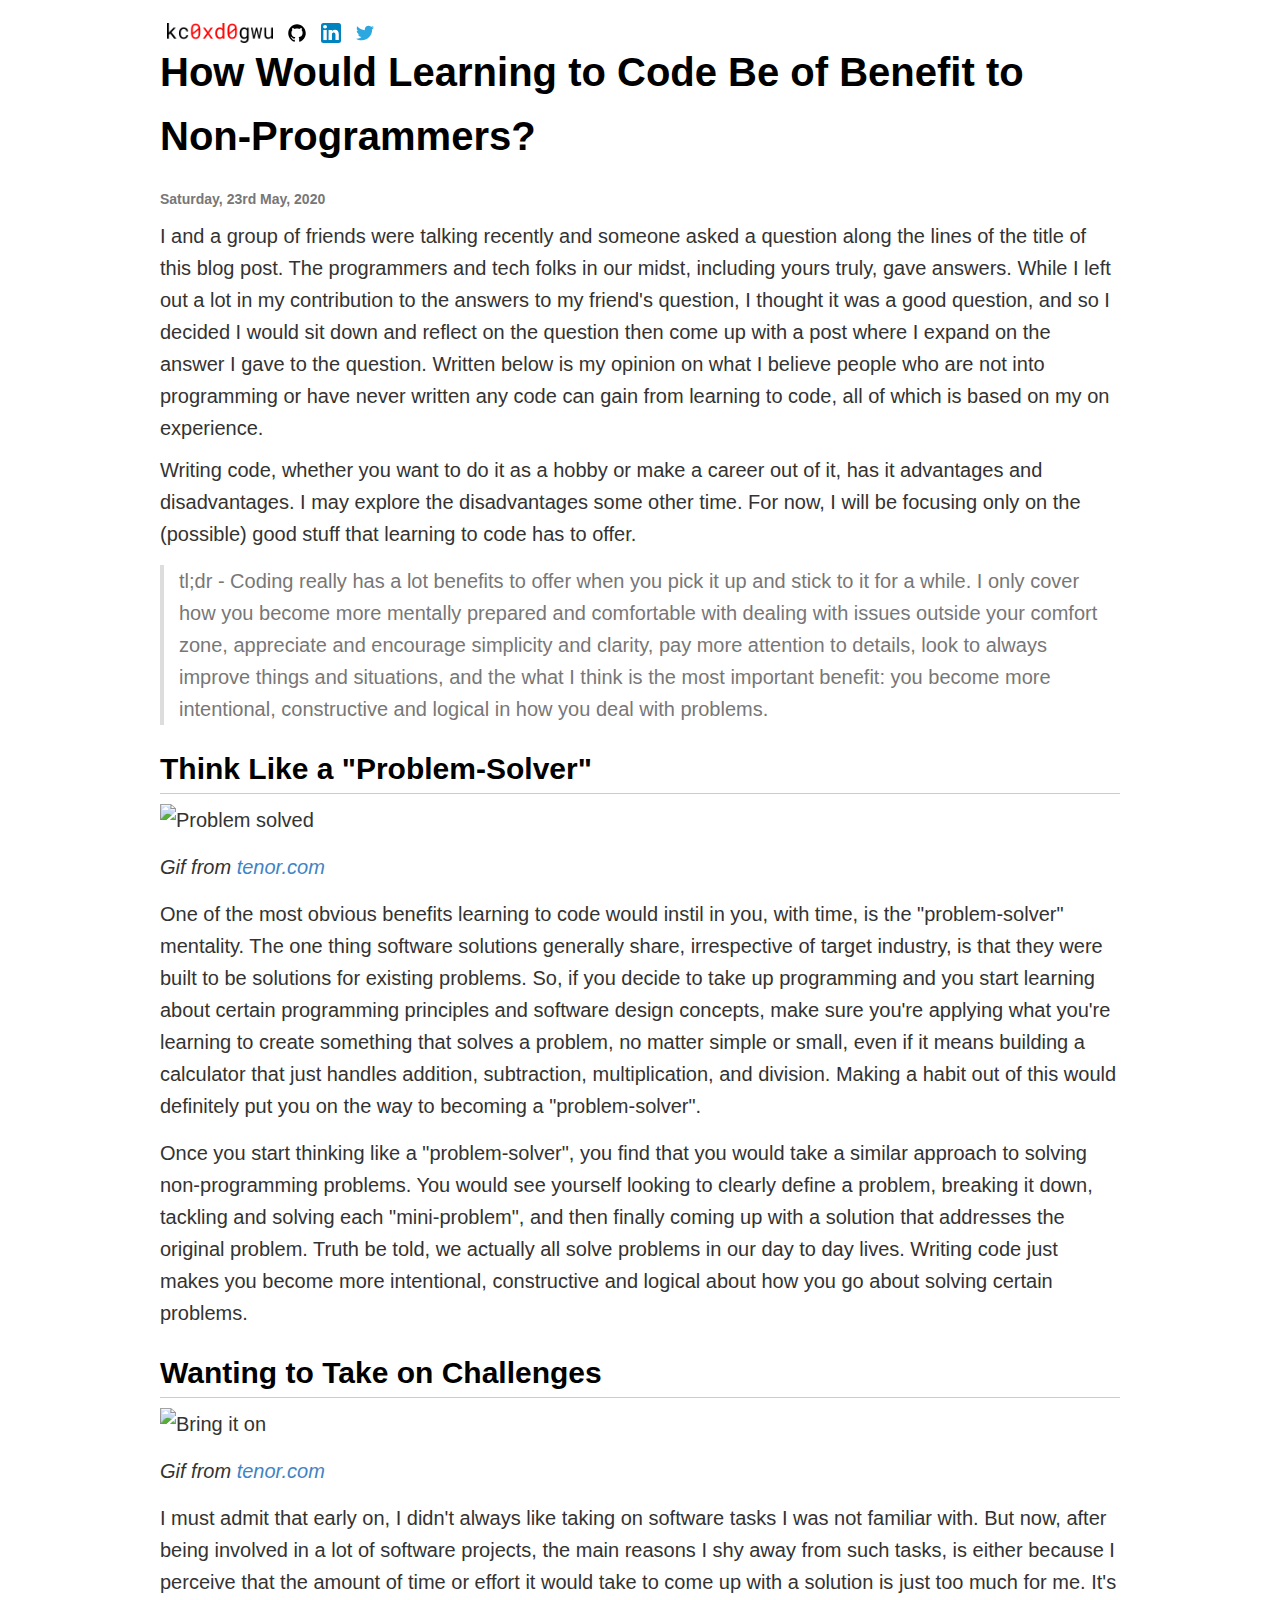
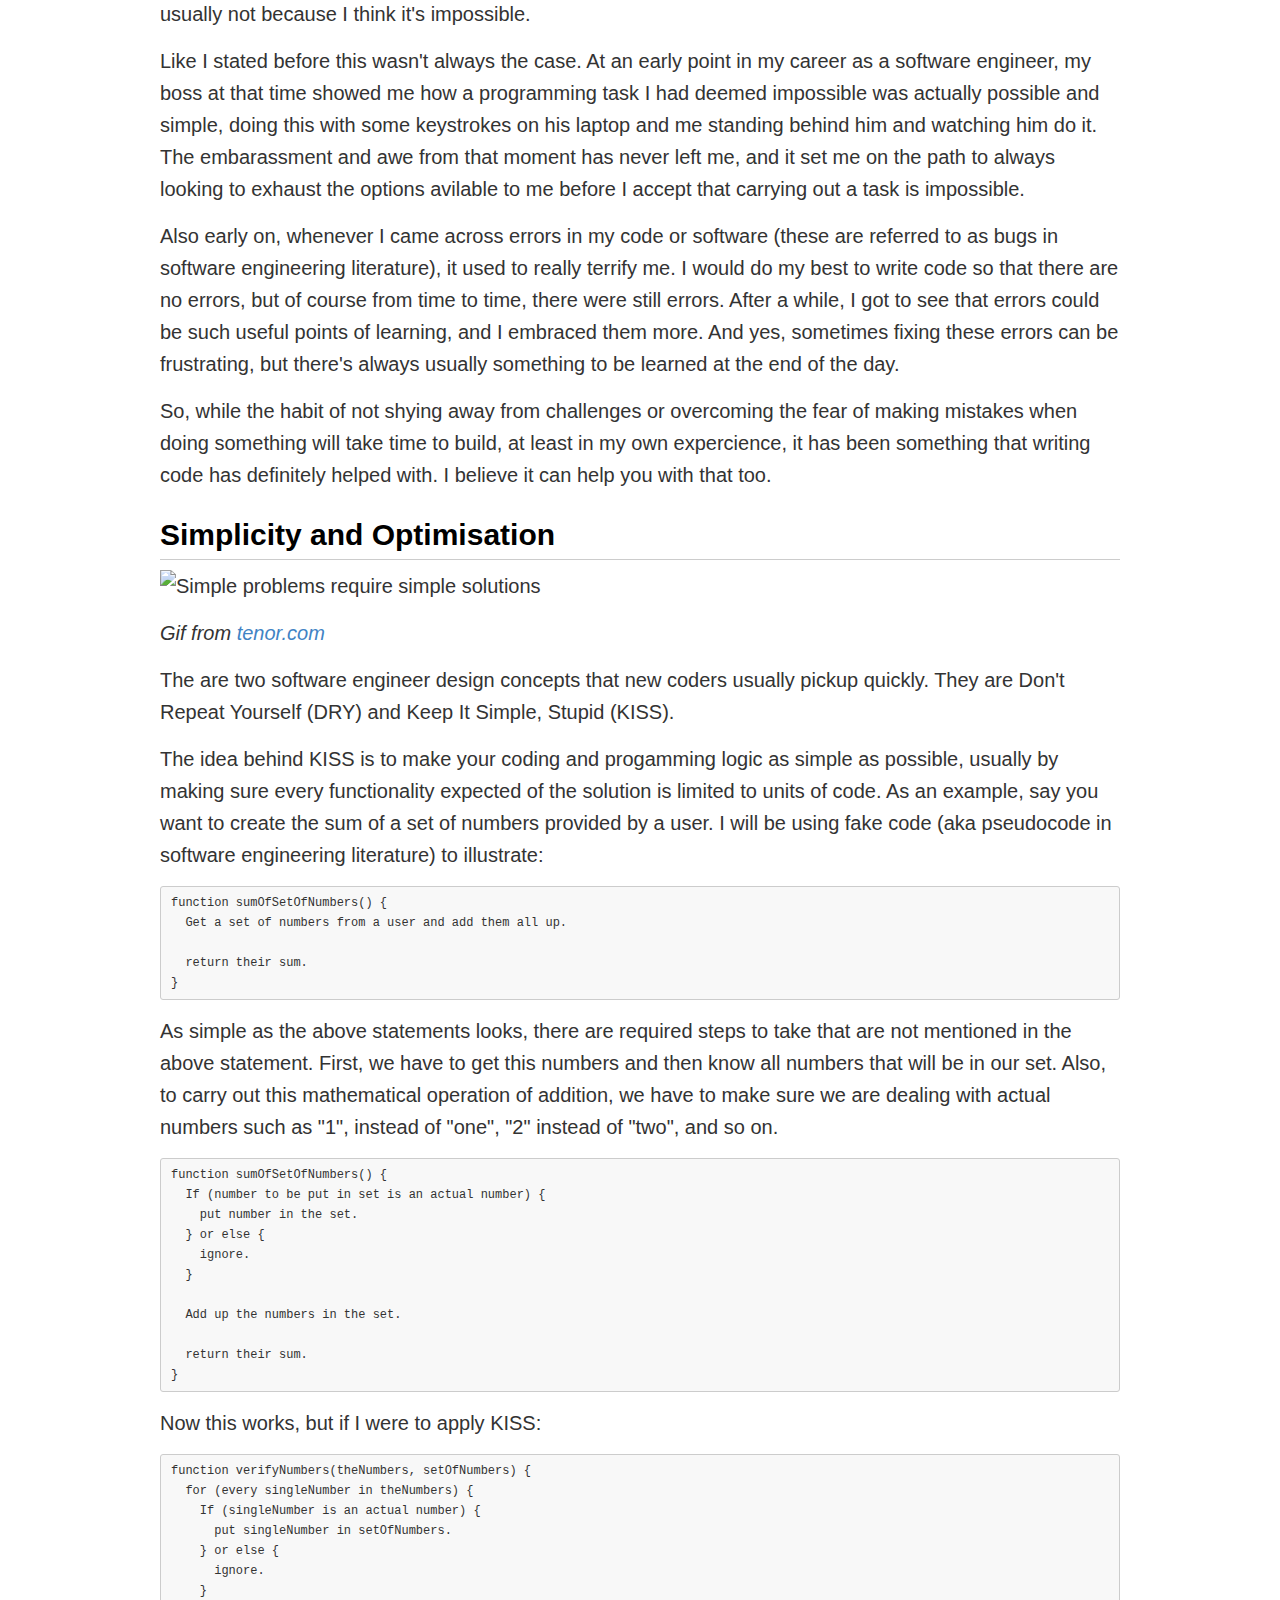
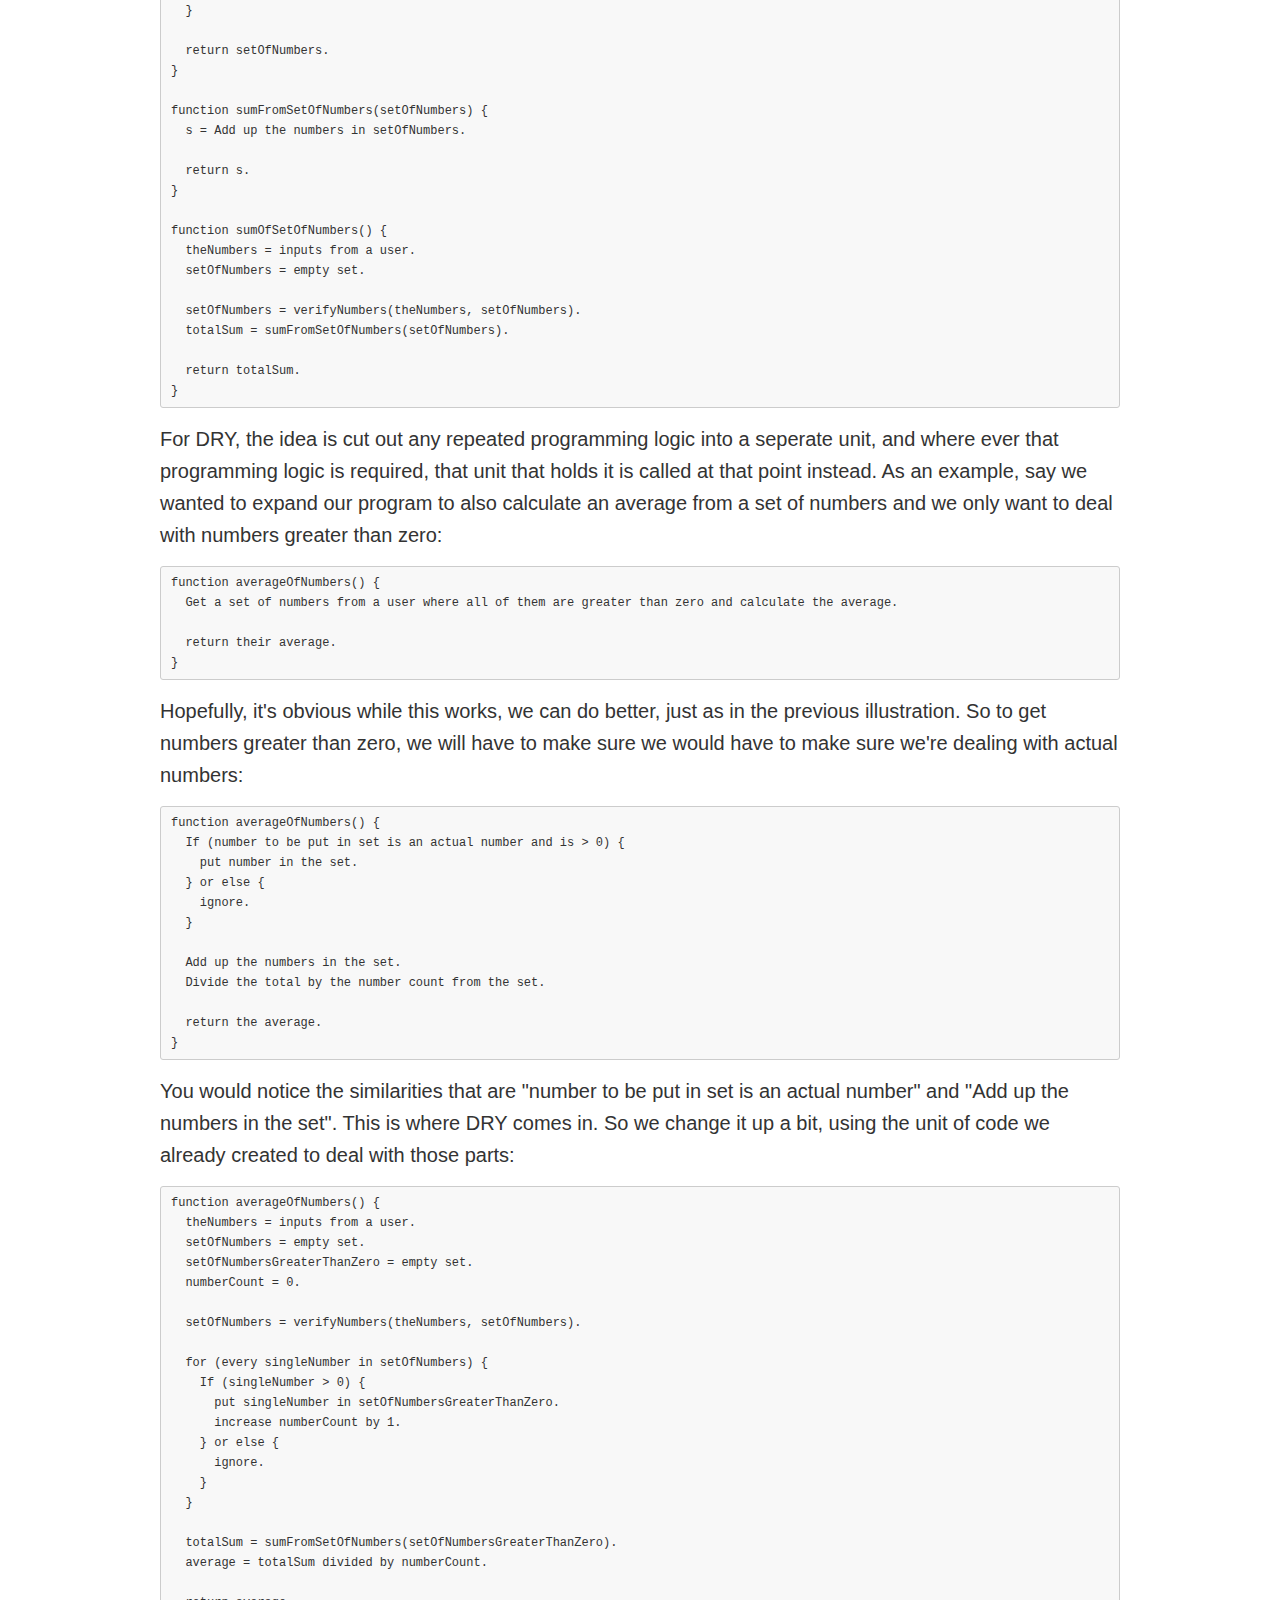
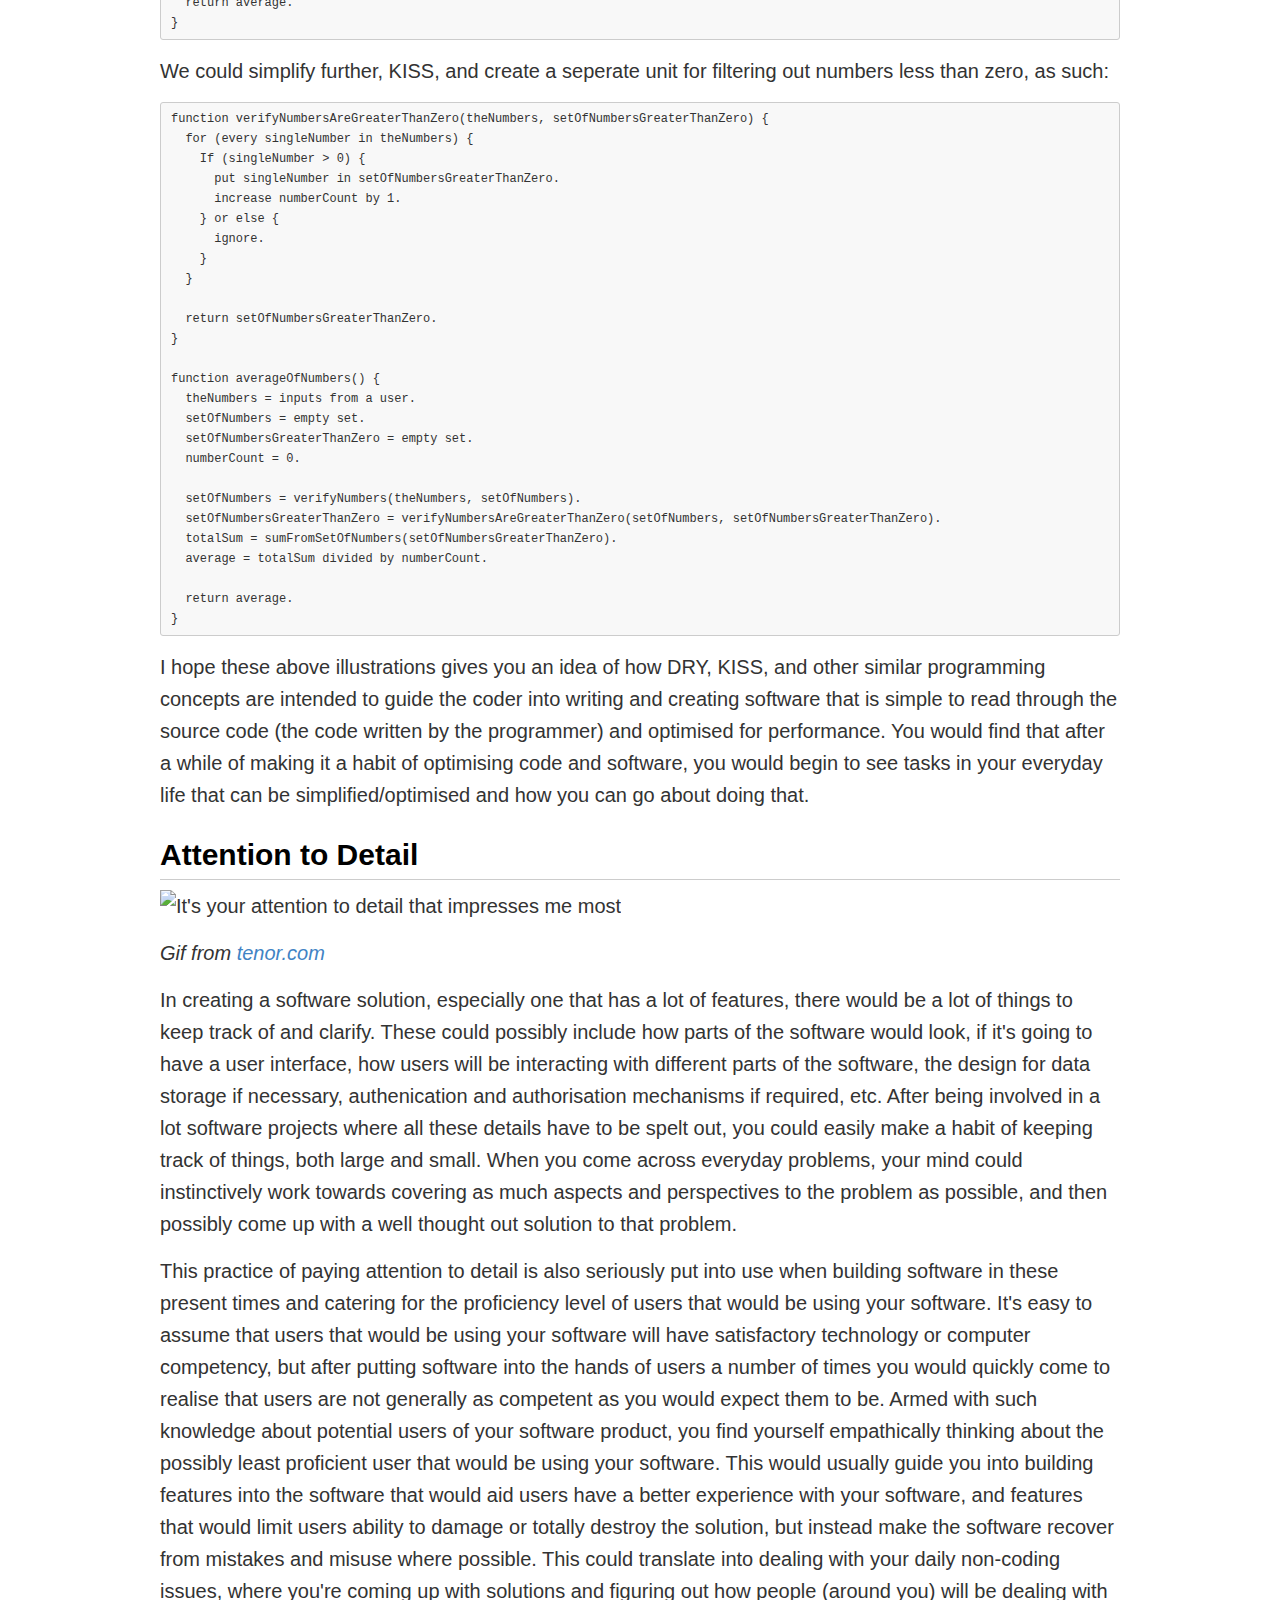
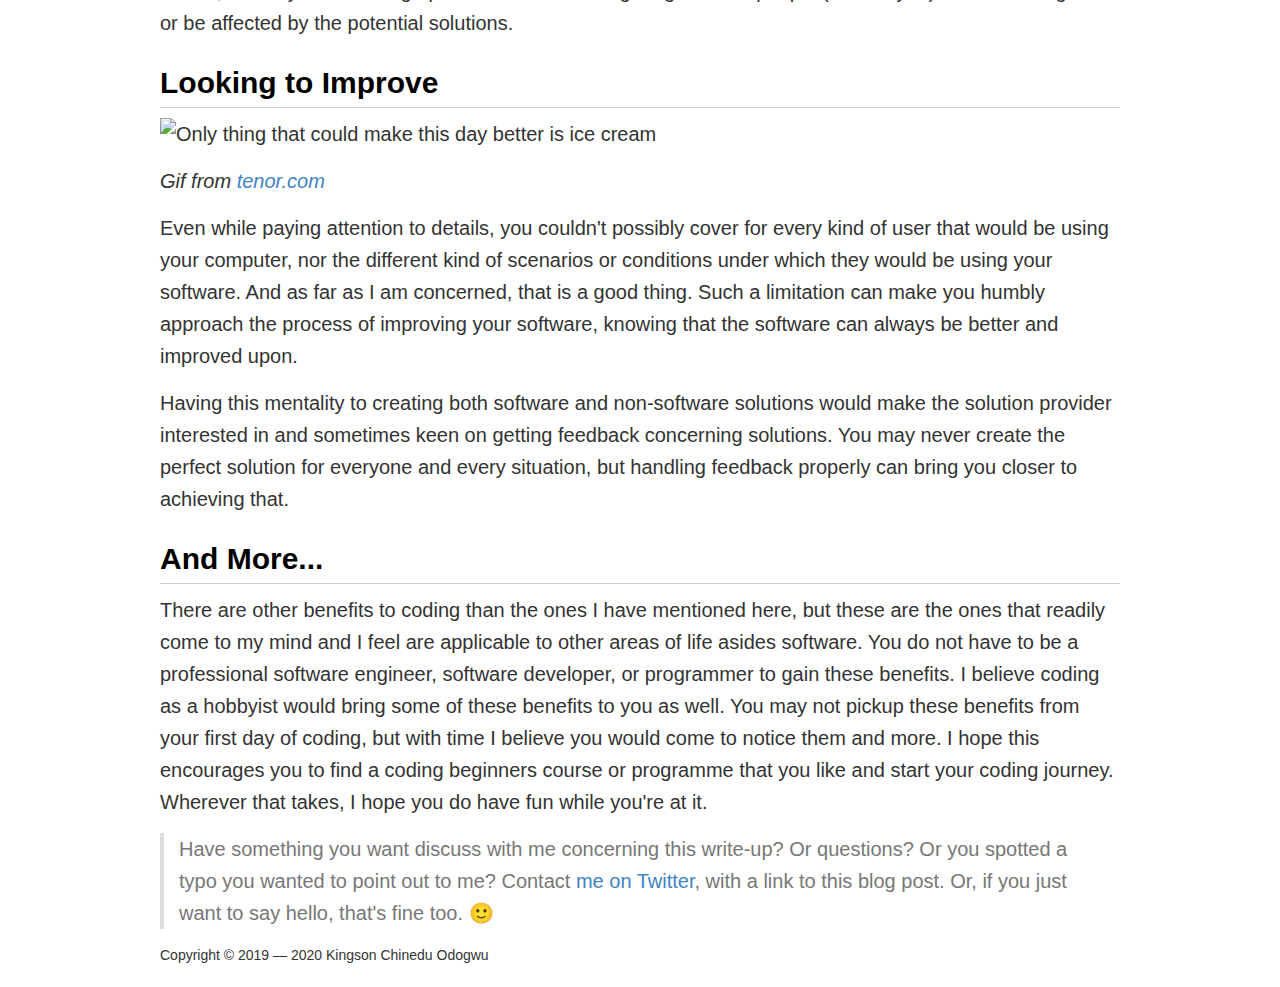
==== posts/how-would-learning-to-code-be-of-benefit-to-non-programmers/index.html @ 8722976e "4th commit" ====
<!DOCTYPE html>
<html>
<head>
<meta http-equiv="Content-Type" content="text/html; charset=utf-8" />
<meta name="viewport" content="width=device-width, initial-scale=1.0" />
<meta name="author" content="Kingson Chinedu Odogwu">
<meta name="description" content="Hi! I’m Kingson Chinedu Odogwu. I work with code, digital devices, digital networks and people. Welcome to my website. Copyright © 2019 - 2020 Kingson Chinedu Odogwu" />
<meta name="keywords" content="kingson, chinedu, odogwu, kcodogwu, kc0xd0gwu">
<link rel="icon" type="image/png" href="/images/favicon.png">
<link href="/stylesheets/main.css" rel="stylesheet" />
<title>How Would Learning to Code Be of Benefit to Non-Programmers? — Kingson Chinedu Odogwu&#39;s Website</title>  
</head>
<body>
<div class="navbar">
  <a href="/">
    <img class="logo" src="/images/0xd0-1.png" alt="kc0xd0gwu" />
  </a>
  <a rel="nofollow" href="https://github.com/kcodogwu">
    <img src="/images/g.svg" alt="github logo" />
  </a>
  <a rel="nofollow" href="https://linkedin.com/in/kingsonchineduodogwu">
    <img src="/images/l.svg" alt="linkedin logo" />
  </a>
  <a rel="nofollow" href="https://twitter.com/kc_odogwu">
    <img src="/images/t.svg" alt="twitter logo" />
  </a>
  <!--<a href="#rss">
    <img src="/images/rss.svg" alt="rss feed logo" />
  </a>-->
</div>
<h1>How Would Learning to Code Be of Benefit to Non-Programmers?</h1>
<h6>Saturday, 23rd May, 2020</h6>
<!-- Excerpt Start -->I and a group of friends were talking recently and someone asked a question along the lines of the title of this blog post. The programmers and tech folks in our midst, including yours truly, gave answers. While I left out a lot in my contribution to the answers to my friend's question, I thought it was a good question, and so I decided I would sit down and reflect on the question then come up with a post where I expand on the answer I gave to the question.<!-- Excerpt End --> Written below is my opinion on what I believe people who are not into programming or have never written any code can gain from learning to code, all of which is based on my on experience.
<p>Writing code, whether you want to do it as a hobby or make a career out of it, has it advantages and disadvantages. I may explore the disadvantages some other time. For now, I will be focusing only on the (possible) good stuff that learning to code has to offer.</p>
<blockquote>
<p>tl;dr - Coding really has a lot benefits to offer when you pick it up and stick to it for a while. I only cover how you become more mentally prepared and comfortable with dealing with issues outside your comfort zone, appreciate and encourage simplicity and clarity, pay more attention to details, look to always improve things and situations, and the what I think is the most important benefit: you become more intentional, constructive and logical in how you deal with problems.</p>
</blockquote>
<h2>Think Like a &quot;Problem-Solver&quot;</h2>
<p><img src="https://media1.tenor.com/images/902ecf577d6f5c3aaeb7c99533c66a03/tenor.gif?itemid=11207449" alt="Problem solved"></p>
<p><em>Gif from <a href="https://tenor.com/">tenor.com</a></em></p>
<p>One of the most obvious benefits learning to code would instil in you, with time, is the &quot;problem-solver&quot; mentality. The one thing software solutions generally share, irrespective of target industry, is that they were built to be solutions for existing problems. So, if you decide to take up programming and you start learning about certain programming principles and software design concepts, make sure you're applying what you're learning to create something that solves a problem, no matter simple or small, even if it means building a calculator that just handles addition, subtraction, multiplication, and division. Making a habit out of this would definitely put you on the way to becoming a &quot;problem-solver&quot;.</p>
<p>Once you start thinking like a &quot;problem-solver&quot;, you find that you would take a similar approach to solving non-programming problems. You would see yourself looking to clearly define a problem, breaking it down, tackling and solving each &quot;mini-problem&quot;, and then finally coming up with a solution that addresses the original problem. Truth be told, we actually all solve problems in our day to day lives. Writing code just makes you become more intentional, constructive and logical about how you go about solving certain problems.</p>
<h2>Wanting to Take on Challenges</h2>
<p><img src="https://media1.tenor.com/images/1061991074dd349f68b7e4c627043010/tenor.gif?itemid=3451991" alt="Bring it on"></p>
<p><em>Gif from <a href="https://tenor.com/">tenor.com</a></em></p>
<p>I must admit that early on, I didn't always like taking on software tasks I was not familiar with. But now, after being involved in a lot of software projects, the main reasons I shy away from such tasks, is either because I perceive that the amount of time or effort it would take to come up with a solution is just too much for me. It's usually not because I think it's impossible.</p>
<p>Like I stated before this wasn't always the case. At an early point in my career as a software engineer, my boss at that time showed me how a programming task I had deemed impossible was actually possible and simple, doing this with some keystrokes on his laptop and me standing behind him and watching him do it. The embarassment and awe from that moment has never left me, and it set me on the path to always looking to exhaust the options avilable to me before I accept that carrying out a task is impossible.</p>
<p>Also early on, whenever I came across errors in my code or software (these are referred to as bugs in software engineering literature), it used to really terrify me. I would do my best to write code so that there are no errors, but of course from time to time, there were still errors. After a while, I got to see that errors could be such useful points of learning, and I embraced them more. And yes, sometimes fixing these errors can be frustrating, but there's always usually something to be learned at the end of the day.</p>
<p>So, while the habit of not shying away from challenges or overcoming the fear of making mistakes when doing something will take time to build, at least in my own expercience, it has been something that writing code has definitely helped with. I believe it can help you with that too.</p>
<h2>Simplicity and Optimisation</h2>
<p><img src="https://media1.tenor.com/images/a543eedb0b2e5ef34476254b53b57148/tenor.gif?itemid=14913537" alt="Simple problems require simple solutions"></p>
<p><em>Gif from <a href="https://tenor.com/">tenor.com</a></em></p>
<p>The are two software engineer design concepts that new coders usually pickup quickly. They are Don't Repeat Yourself (DRY) and Keep It Simple, Stupid (KISS).</p>
<p>The idea behind KISS is to make your coding and progamming logic as simple as possible, usually by making sure every functionality expected of the solution is limited to units of code. As an example, say you want to create the sum of a set of numbers provided by a user. I will be using fake code (aka pseudocode in software engineering literature) to illustrate:</p>
<pre><code>function sumOfSetOfNumbers() {
  Get a set of numbers from a user and add them all up.

  return their sum.
}
</code></pre>
<p>As simple as the above statements looks, there are required steps to take that are not mentioned in the above statement. First, we have to get this numbers and then know all numbers that will be in our set. Also, to carry out this mathematical operation of addition, we have to make sure we are dealing with actual numbers such as &quot;1&quot;, instead of &quot;one&quot;, &quot;2&quot; instead of &quot;two&quot;, and so on.</p>
<pre><code>function sumOfSetOfNumbers() {
  If (number to be put in set is an actual number) {
    put number in the set.
  } or else {
    ignore.
  }

  Add up the numbers in the set.

  return their sum.
}
</code></pre>
<p>Now this works, but if I were to apply KISS:</p>
<pre><code>function verifyNumbers(theNumbers, setOfNumbers) {
  for (every singleNumber in theNumbers) {
    If (singleNumber is an actual number) {
      put singleNumber in setOfNumbers.
    } or else {
      ignore.
    }
  }

  return setOfNumbers.
}

function sumFromSetOfNumbers(setOfNumbers) {
  s = Add up the numbers in setOfNumbers.

  return s.
}

function sumOfSetOfNumbers() {
  theNumbers = inputs from a user.
  setOfNumbers = empty set.

  setOfNumbers = verifyNumbers(theNumbers, setOfNumbers).
  totalSum = sumFromSetOfNumbers(setOfNumbers).

  return totalSum.
}
</code></pre>
<p>For DRY, the idea is cut out any repeated programming logic into a seperate unit, and where ever that programming logic is required, that unit that holds it is called at that point instead. As an example, say we wanted to expand our program to also calculate an average from a set of numbers and we only want to deal with numbers greater than zero:</p>
<pre><code>function averageOfNumbers() {
  Get a set of numbers from a user where all of them are greater than zero and calculate the average.

  return their average.
}
</code></pre>
<p>Hopefully, it's obvious while this works, we can do better, just as in the previous illustration. So to get numbers greater than zero, we will have to make sure we would have to make sure we're dealing with actual numbers:</p>
<pre><code>function averageOfNumbers() {
  If (number to be put in set is an actual number and is &gt; 0) {
    put number in the set.
  } or else {
    ignore.
  }

  Add up the numbers in the set.
  Divide the total by the number count from the set.

  return the average.
}
</code></pre>
<p>You would notice the similarities that are &quot;number to be put in set is an actual number&quot; and &quot;Add up the numbers in the set&quot;. This is where DRY comes in. So we change it up a bit, using the unit of code we already created to deal with those parts:</p>
<pre><code>function averageOfNumbers() {
  theNumbers = inputs from a user.
  setOfNumbers = empty set.
  setOfNumbersGreaterThanZero = empty set.
  numberCount = 0.

  setOfNumbers = verifyNumbers(theNumbers, setOfNumbers).

  for (every singleNumber in setOfNumbers) {
    If (singleNumber &gt; 0) {
      put singleNumber in setOfNumbersGreaterThanZero.
      increase numberCount by 1.
    } or else {
      ignore.
    }
  }

  totalSum = sumFromSetOfNumbers(setOfNumbersGreaterThanZero).
  average = totalSum divided by numberCount.

  return average.
}
</code></pre>
<p>We could simplify further, KISS, and create a seperate unit for filtering out numbers less than zero, as such:</p>
<pre><code>function verifyNumbersAreGreaterThanZero(theNumbers, setOfNumbersGreaterThanZero) {
  for (every singleNumber in theNumbers) {
    If (singleNumber &gt; 0) {
      put singleNumber in setOfNumbersGreaterThanZero.
      increase numberCount by 1.
    } or else {
      ignore.
    }
  }

  return setOfNumbersGreaterThanZero.
}

function averageOfNumbers() {
  theNumbers = inputs from a user.
  setOfNumbers = empty set.
  setOfNumbersGreaterThanZero = empty set.
  numberCount = 0.

  setOfNumbers = verifyNumbers(theNumbers, setOfNumbers).
  setOfNumbersGreaterThanZero = verifyNumbersAreGreaterThanZero(setOfNumbers, setOfNumbersGreaterThanZero).
  totalSum = sumFromSetOfNumbers(setOfNumbersGreaterThanZero).
  average = totalSum divided by numberCount.

  return average.
}
</code></pre>
<p>I hope these above illustrations gives you an idea of how DRY, KISS, and other similar programming concepts are intended to guide the coder into writing and creating software that is simple to read through the source code (the code written by the programmer) and optimised for performance. You would find that after a while of making it a habit of optimising code and software, you would begin to see tasks in your everyday life that can be simplified/optimised and how you can go about doing that.</p>
<h2>Attention to Detail</h2>
<p><img src="https://media1.tenor.com/images/e244e102ba59272e220af63a0fedd1fa/tenor.gif?itemid=16272956" alt="It's your attention to detail that impresses me most"></p>
<p><em>Gif from <a href="https://tenor.com/">tenor.com</a></em></p>
<p>In creating a software solution, especially one that has a lot of features, there would be a lot of things to keep track of and clarify. These could possibly include how parts of the software would look, if it's going to have a user interface, how users will be interacting with different parts of the software, the design for data storage if necessary, authenication and authorisation mechanisms if required, etc. After being involved in a lot software projects where all these details have to be spelt out, you could easily make a habit of keeping track of things, both large and small. When you come across everyday problems, your mind could instinctively work towards covering as much aspects and perspectives to the problem as possible, and then possibly come up with a well thought out solution to that problem.</p>
<p>This practice of paying attention to detail is also seriously put into use when building software in these present times and catering for the proficiency level of users that would be using your software. It's easy to assume that users that would be using your software will have satisfactory technology or computer competency, but after putting software into the hands of users a number of times you would quickly come to realise that users are not generally as competent as you would expect them to be. Armed with such knowledge about potential users of your software product, you find yourself empathically thinking about the possibly least proficient user that would be using your software. This would usually guide you into building features into the software that would aid users have a better experience with your software, and features that would limit users ability to damage or totally destroy the solution, but instead make the software recover from mistakes and misuse where possible. This could translate into dealing with your daily non-coding issues, where you're coming up with solutions and figuring out how people (around you) will be dealing with or be affected by the potential solutions.</p>
<h2>Looking to Improve</h2>
<p><img src="https://media1.tenor.com/images/0daef11abec28213bb88ffc94abd0cc3/tenor.gif?itemid=5361171" alt="Only thing that could make this day better is ice cream"></p>
<p><em>Gif from <a href="https://tenor.com/">tenor.com</a></em></p>
<p>Even while paying attention to details, you couldn't possibly cover for every kind of user that would be using your computer, nor the different kind of scenarios or conditions under which they would be using your software. And as far as I am concerned, that is a good thing. Such a limitation can make you humbly approach the process of improving your software, knowing that the software can always be better and improved upon.</p>
<p>Having this mentality to creating both software and non-software solutions would make the solution provider interested in and sometimes keen on getting feedback concerning solutions. You may never create the perfect solution for everyone and every situation, but handling feedback properly can bring you closer to achieving that.</p>
<h2>And More...</h2>
<p>There are other benefits to coding than the ones I have mentioned here, but these are the ones that readily come to my mind and I feel are applicable to other areas of life asides software. You do not have to be a professional software engineer, software developer, or programmer to gain these benefits. I believe coding as a hobbyist would bring some of these benefits to you as well. You may not pickup these benefits from your first day of coding, but with time I believe you would come to notice them and more. I hope this encourages you to find a coding beginners course or programme that you like and start your coding journey. Wherever that takes, I hope you do have fun while you're at it.</p>
<blockquote>
<p>Have something you want discuss with me concerning this write-up? Or questions? Or you spotted a typo you wanted to point out to me? Contact <a href="https://twitter.com/kc_odogwu">me on Twitter</a>, with a link to this blog post. Or, if you just want to say hello, that's fine too. 🙂</p>
</blockquote>

<p class="copyright">Copyright © 2019 — 2020 Kingson Chinedu Odogwu</p>
</body>
</html>
---- stylesheets/main.css ----
/* GitHub stylesheet for MarkdownPad (http://markdownpad.com) */
/* Author: Nicolas Hery - http://nicolashery.com */
/* Version: b13fe65ca28d2e568c6ed5d7f06581183df8f2ff */
/* Source: https://github.com/nicolahery/markdownpad-github */
/* I modified the font-sizes for body, h1, h2, & h3*/

/* RESET
=============================================================================*/

html, body, div, span, applet, object, iframe, h1, h2, h3, h4, h5, h6, p, blockquote, pre, a, abbr, acronym, address, big, cite, code, del, dfn, em, img, ins, kbd, q, s, samp, small, strike, strong, sub, sup, tt, var, b, u, i, center, dl, dt, dd, ol, ul, li, fieldset, form, label, legend, table, caption, tbody, tfoot, thead, tr, th, td, article, aside, canvas, details, embed, figure, figcaption, footer, header, hgroup, menu, nav, output, ruby, section, summary, time, mark, audio, video {
  margin: 0;
  padding: 0;
  border: 0;
}

/* BODY
=============================================================================*/

body {
  font-family: Helvetica, arial, freesans, clean, sans-serif;
  font-size: 125%;
  line-height: 1.6;
  color: #333;
  background-color: #fff;
  padding: 20px;
  max-width: 960px;
  margin: 0 auto;
}

body>*:first-child {
  margin-top: 0 !important;
}

body>*:last-child {
  margin-bottom: 0 !important;
}

/* BLOCKS
=============================================================================*/

p, blockquote, ul, ol, dl, table, pre {
  margin: 15px 0;
}

/* HEADERS
=============================================================================*/

h1, h2, h3, h4, h5, h6 {
  margin: 20px 0 10px;
  padding: 0;
  font-weight: bold;
  -webkit-font-smoothing: antialiased;
}

h1 tt, h1 code, h2 tt, h2 code, h3 tt, h3 code, h4 tt, h4 code, h5 tt, h5 code, h6 tt, h6 code {
  font-size: inherit;
}

h1 {
  font-size: 2em;
  color: #000;
}

h2 {
  font-size: 1.5em;
  border-bottom: 1px solid #ccc;
  color: #000;
}

h3 {
  font-size: 1.125em;
}

h4 {
  font-size: 16px;
}

h5 {
  font-size: 14px;
}

h6 {
  color: #777;
  font-size: 14px;
}

body>h2:first-child, body>h1:first-child, body>h1:first-child+h2, body>h3:first-child, body>h4:first-child, body>h5:first-child, body>h6:first-child {
  margin-top: 0;
  padding-top: 0;
}

a:first-child h1, a:first-child h2, a:first-child h3, a:first-child h4, a:first-child h5, a:first-child h6 {
  margin-top: 0;
  padding-top: 0;
}

h1+p, h2+p, h3+p, h4+p, h5+p, h6+p {
  margin-top: 10px;
}

/* LINKS
=============================================================================*/

a {
  color: #4183C4;
  text-decoration: none;
}

a:hover {
  text-decoration: underline;
}

/* LISTS
=============================================================================*/

ul, ol {
  padding-left: 30px;
}

ul li > :first-child, 
ol li > :first-child, 
ul li ul:first-of-type, 
ol li ol:first-of-type, 
ul li ol:first-of-type, 
ol li ul:first-of-type {
  margin-top: 0px;
}

ul ul, ul ol, ol ol, ol ul {
  margin-bottom: 0;
}

dl {
  padding: 0;
}

dl dt {
  font-size: 14px;
  font-weight: bold;
  font-style: italic;
  padding: 0;
  margin: 15px 0 5px;
}

dl dt:first-child {
  padding: 0;
}

dl dt>:first-child {
  margin-top: 0px;
}

dl dt>:last-child {
  margin-bottom: 0px;
}

dl dd {
  margin: 0 0 15px;
  padding: 0 15px;
}

dl dd>:first-child {
  margin-top: 0px;
}

dl dd>:last-child {
  margin-bottom: 0px;
}

/* CODE
=============================================================================*/

pre, code, tt {
  font-size: 12px;
  font-family: Consolas, "Liberation Mono", Courier, monospace;
}

code, tt {
  margin: 0 0px;
  padding: 0px 0px;
  white-space: nowrap;
  border: 1px solid #eaeaea;
  background-color: #f8f8f8;
  border-radius: 3px;
}

pre>code {
  margin: 0;
  padding: 0;
  white-space: pre;
  border: none;
  background: transparent;
}

pre {
  background-color: #f8f8f8;
  border: 1px solid #ccc;
  font-size: 13px;
  line-height: 19px;
  overflow: auto;
  padding: 6px 10px;
  border-radius: 3px;
}

pre code, pre tt {
  background-color: transparent;
  border: none;
}

kbd {
    -moz-border-bottom-colors: none;
    -moz-border-left-colors: none;
    -moz-border-right-colors: none;
    -moz-border-top-colors: none;
    background-color: #DDDDDD;
    background-image: linear-gradient(#F1F1F1, #DDDDDD);
    background-repeat: repeat-x;
    border-color: #DDDDDD #CCCCCC #CCCCCC #DDDDDD;
    border-image: none;
    border-radius: 2px 2px 2px 2px;
    border-style: solid;
    border-width: 1px;
    font-family: "Helvetica Neue",Helvetica,Arial,sans-serif;
    line-height: 10px;
    padding: 1px 4px;
}

/* QUOTES
=============================================================================*/

blockquote {
  border-left: 4px solid #DDD;
  padding: 0 15px;
  color: #777;
}

blockquote>:first-child {
  margin-top: 0px;
}

blockquote>:last-child {
  margin-bottom: 0px;
}

/* HORIZONTAL RULES
=============================================================================*/

hr {
  clear: both;
  margin: 15px 0;
  height: 0px;
  overflow: hidden;
  border: none;
  background: transparent;
  border-bottom: 4px solid #ddd;
  padding: 0;
}

/* TABLES
=============================================================================*/

table th {
  font-weight: bold;
}

table th, table td {
  border: 1px solid #ccc;
  padding: 6px 13px;
}

table tr {
  border-top: 1px solid #ccc;
  background-color: #fff;
}

table tr:nth-child(2n) {
  background-color: #f8f8f8;
}

/* IMAGES
=============================================================================*/

img {
  max-width: 100%
}

/* End of GitHub stylesheet for MarkdownPad
=============================================================================*/
body {
  background-color: white;
}

.navbar {
  overflow: hidden;
  position: fixed;
  top: 0;
  width: 100%;
  background-color: white;
}

.navbar a {
  float: left;
  display: block;
  text-align: center;
  padding-top: 20px;
  padding-bottom: 10px;
  padding-left: 7px;
  padding-right: 7px;
  text-decoration: none;
  height: 20px;
}

.navbar a img {
  width: 20px;
  height: 20px;
}

.navbar a img.logo {
  width: 106px;
  height: 20px;
}

.copyright {
  bottom: 0; /* Position the copyright notice at the bottom of the page */
  background-color: white;
  font-size: 0.7em;
}

.top {
  margin-top: 50px;
}
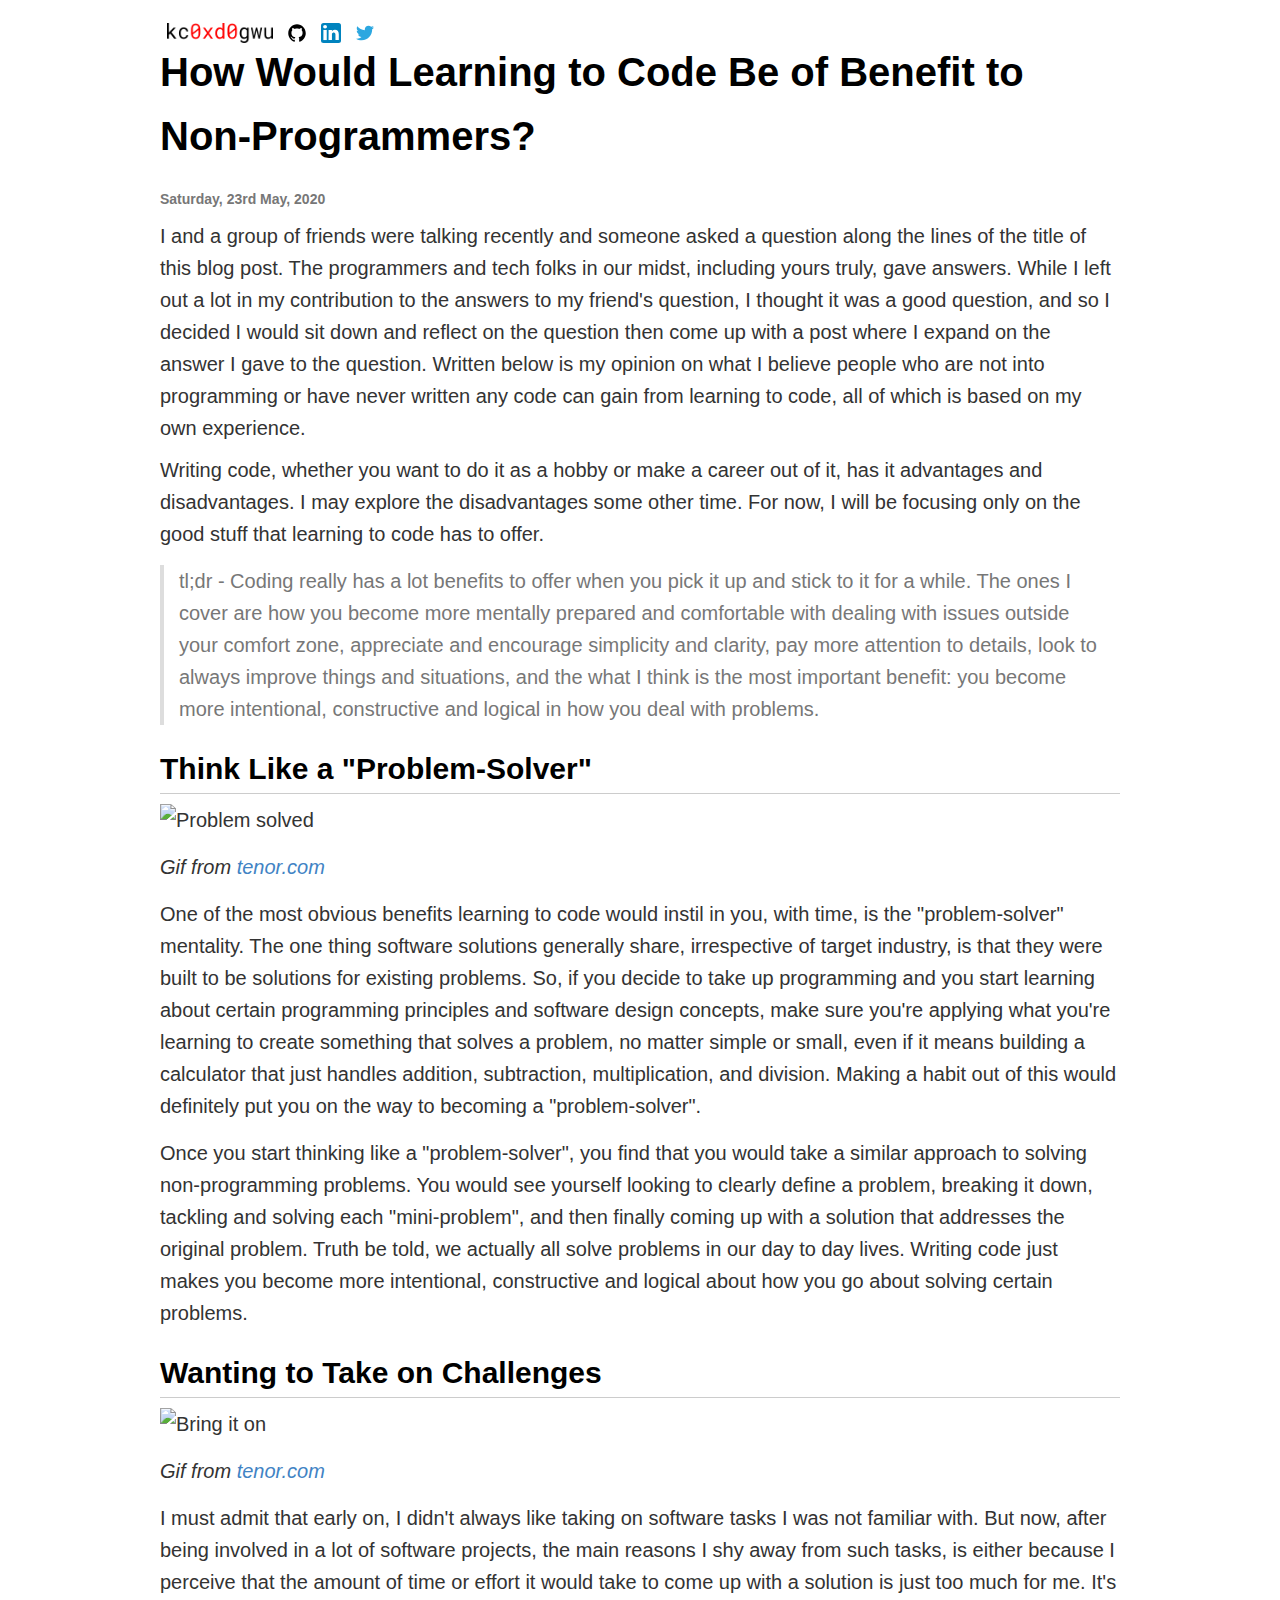
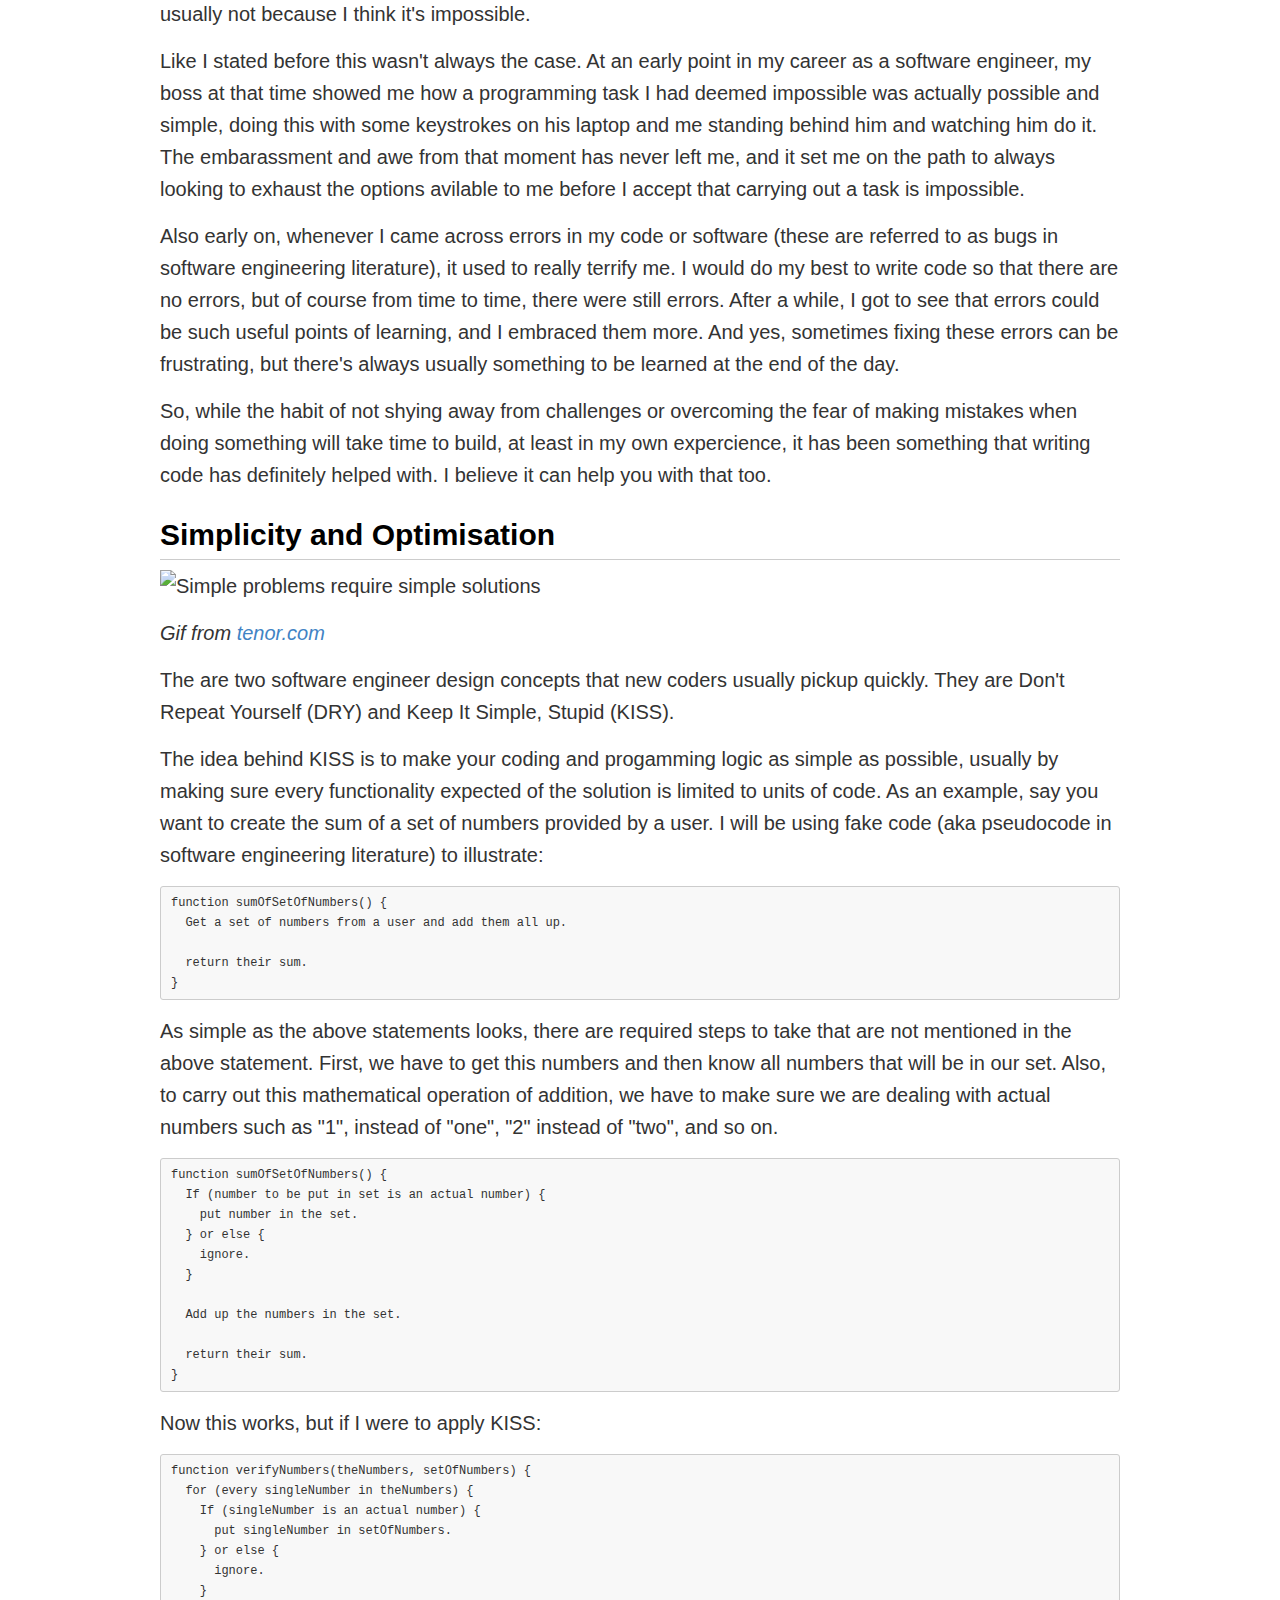
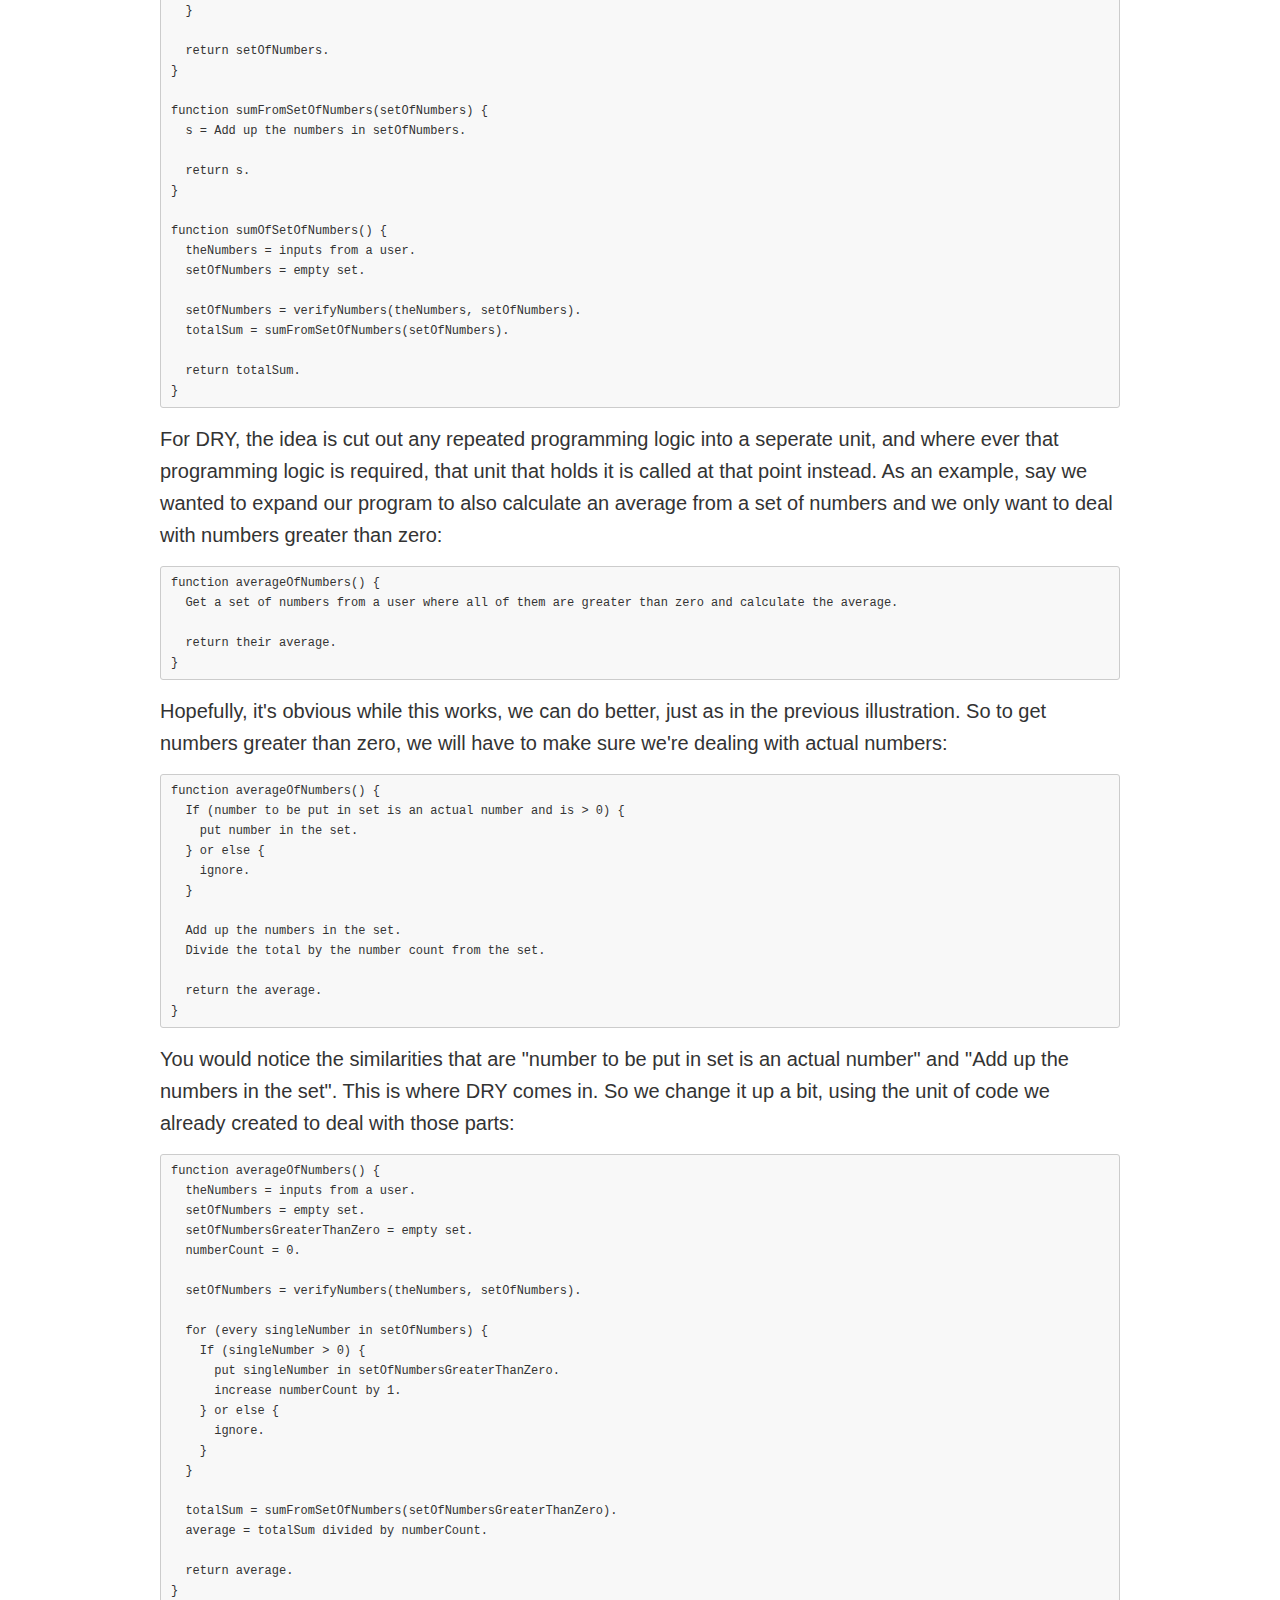
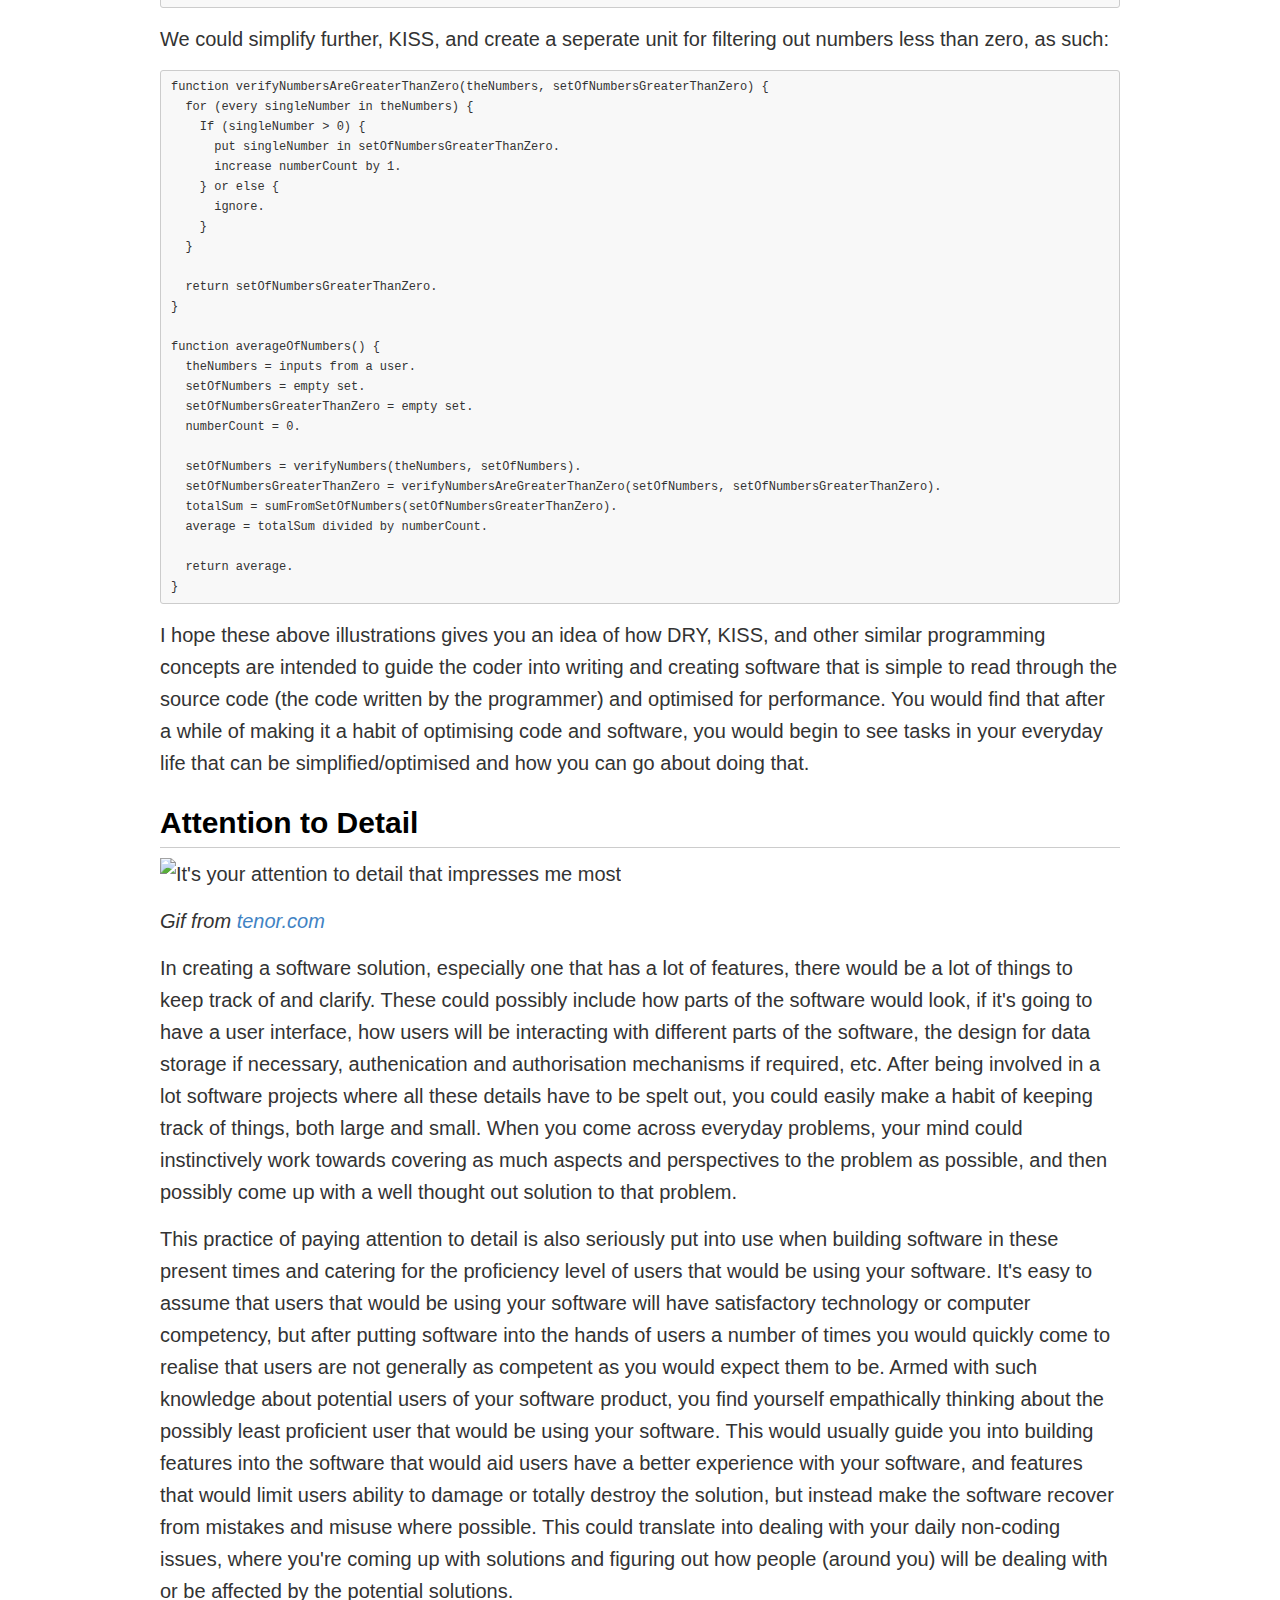
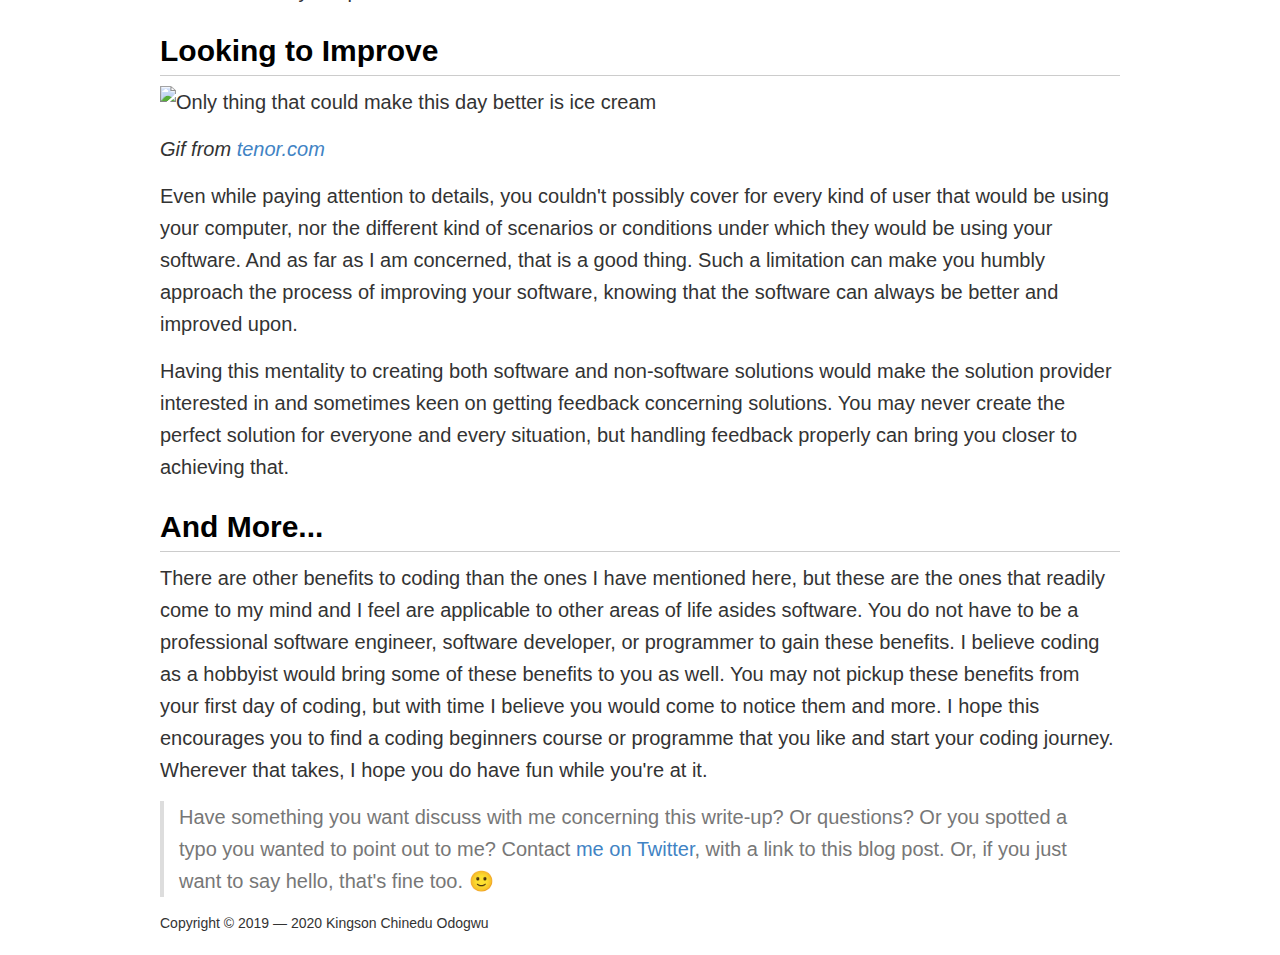
==== commit 81e63117: "commit 5" ====
--- a/posts/how-would-learning-to-code-be-of-benefit-to-non-programmers/index.html
+++ b/posts/how-would-learning-to-code-be-of-benefit-to-non-programmers/index.html
@@ -30,10 +30,10 @@
 </div>
 <h1>How Would Learning to Code Be of Benefit to Non-Programmers?</h1>
 <h6>Saturday, 23rd May, 2020</h6>
-<!-- Excerpt Start -->I and a group of friends were talking recently and someone asked a question along the lines of the title of this blog post. The programmers and tech folks in our midst, including yours truly, gave answers. While I left out a lot in my contribution to the answers to my friend's question, I thought it was a good question, and so I decided I would sit down and reflect on the question then come up with a post where I expand on the answer I gave to the question.<!-- Excerpt End --> Written below is my opinion on what I believe people who are not into programming or have never written any code can gain from learning to code, all of which is based on my on experience.
-<p>Writing code, whether you want to do it as a hobby or make a career out of it, has it advantages and disadvantages. I may explore the disadvantages some other time. For now, I will be focusing only on the (possible) good stuff that learning to code has to offer.</p>
+<!-- Excerpt Start -->I and a group of friends were talking recently and someone asked a question along the lines of the title of this blog post. The programmers and tech folks in our midst, including yours truly, gave answers. While I left out a lot in my contribution to the answers to my friend's question, I thought it was a good question, and so I decided I would sit down and reflect on the question then come up with a post where I expand on the answer I gave to the question.<!-- Excerpt End --> Written below is my opinion on what I believe people who are not into programming or have never written any code can gain from learning to code, all of which is based on my own experience.
+<p>Writing code, whether you want to do it as a hobby or make a career out of it, has it advantages and disadvantages. I may explore the disadvantages some other time. For now, I will be focusing only on the good stuff that learning to code has to offer.</p>
 <blockquote>
-<p>tl;dr - Coding really has a lot benefits to offer when you pick it up and stick to it for a while. I only cover how you become more mentally prepared and comfortable with dealing with issues outside your comfort zone, appreciate and encourage simplicity and clarity, pay more attention to details, look to always improve things and situations, and the what I think is the most important benefit: you become more intentional, constructive and logical in how you deal with problems.</p>
+<p>tl;dr - Coding really has a lot benefits to offer when you pick it up and stick to it for a while. The ones I cover are how you become more mentally prepared and comfortable with dealing with issues outside your comfort zone, appreciate and encourage simplicity and clarity, pay more attention to details, look to always improve things and situations, and the what I think is the most important benefit: you become more intentional, constructive and logical in how you deal with problems.</p>
 </blockquote>
 <h2>Think Like a &quot;Problem-Solver&quot;</h2>
 <p><img src="https://media1.tenor.com/images/902ecf577d6f5c3aaeb7c99533c66a03/tenor.gif?itemid=11207449" alt="Problem solved"></p>
@@ -107,7 +107,7 @@
   return their average.
 }
 </code></pre>
-<p>Hopefully, it's obvious while this works, we can do better, just as in the previous illustration. So to get numbers greater than zero, we will have to make sure we would have to make sure we're dealing with actual numbers:</p>
+<p>Hopefully, it's obvious while this works, we can do better, just as in the previous illustration. So to get numbers greater than zero, we will have to make sure we're dealing with actual numbers:</p>
 <pre><code>function averageOfNumbers() {
   If (number to be put in set is an actual number and is &gt; 0) {
     put number in the set.
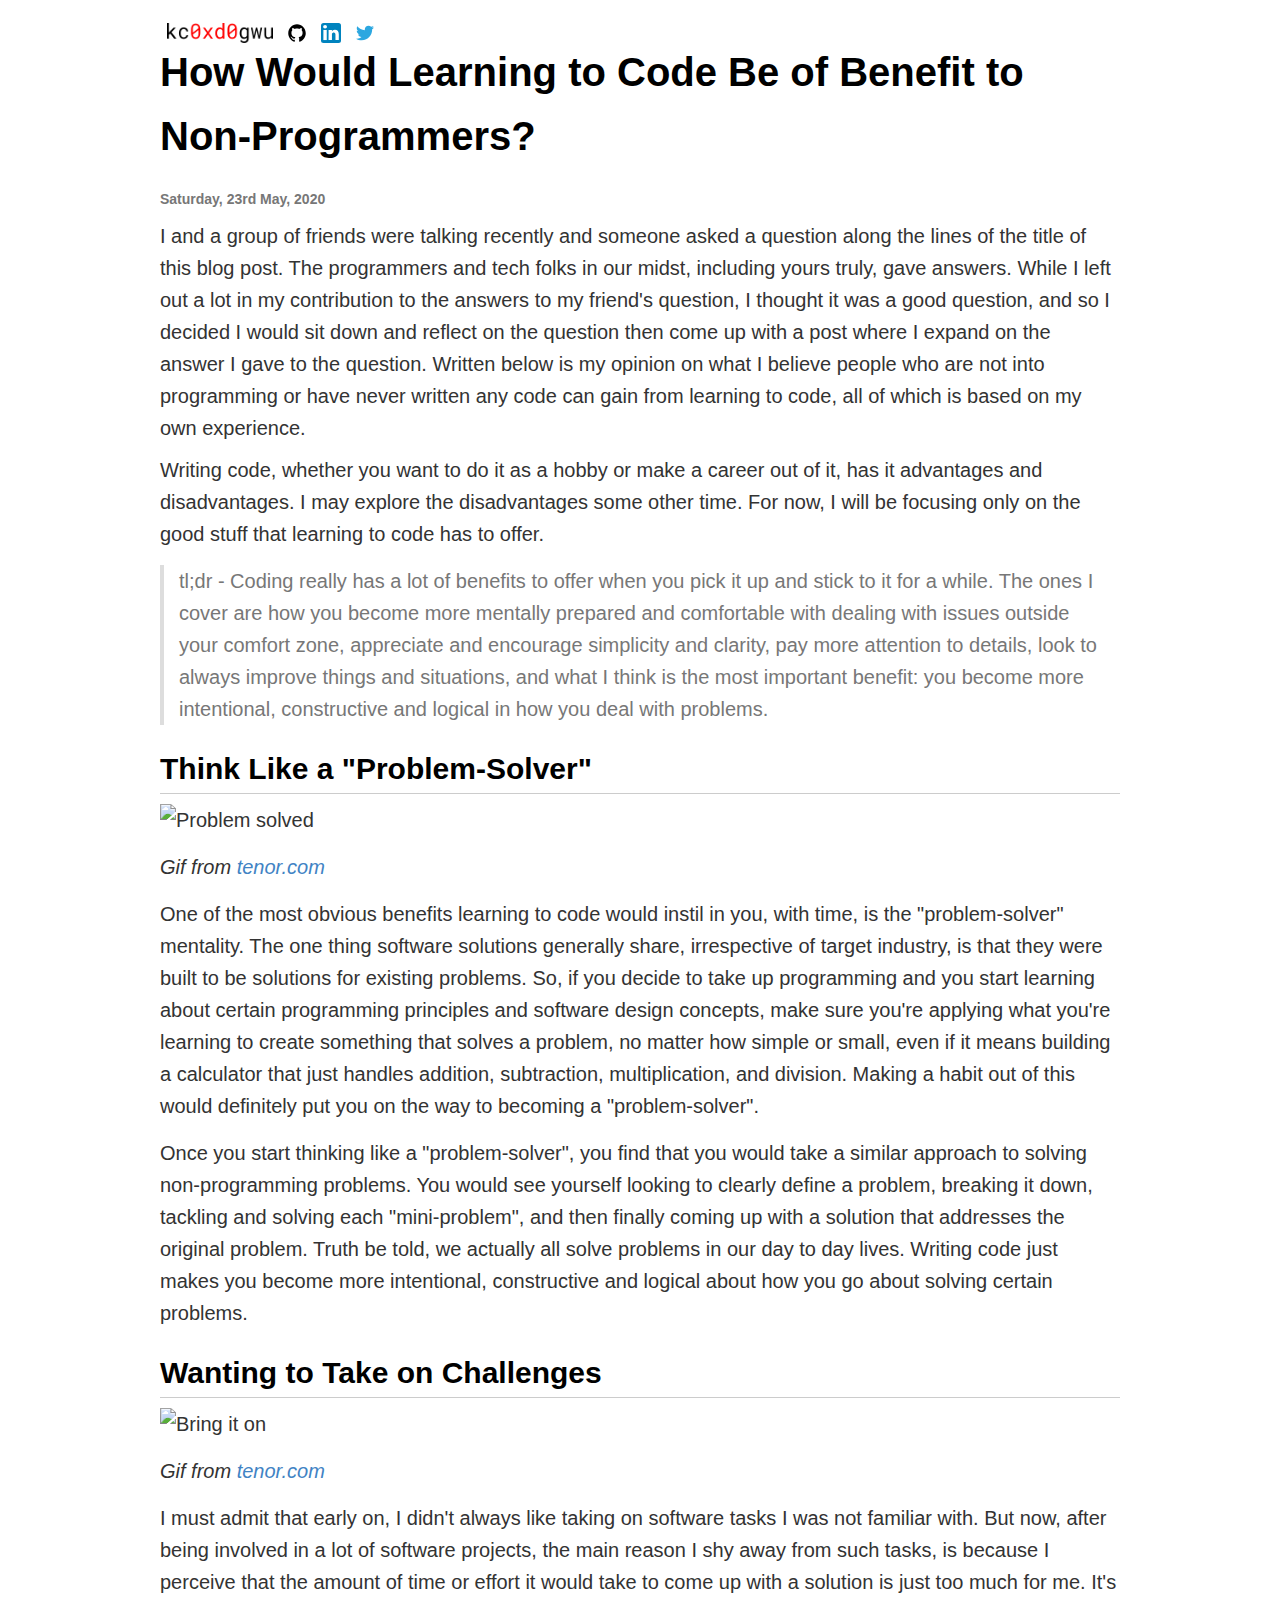
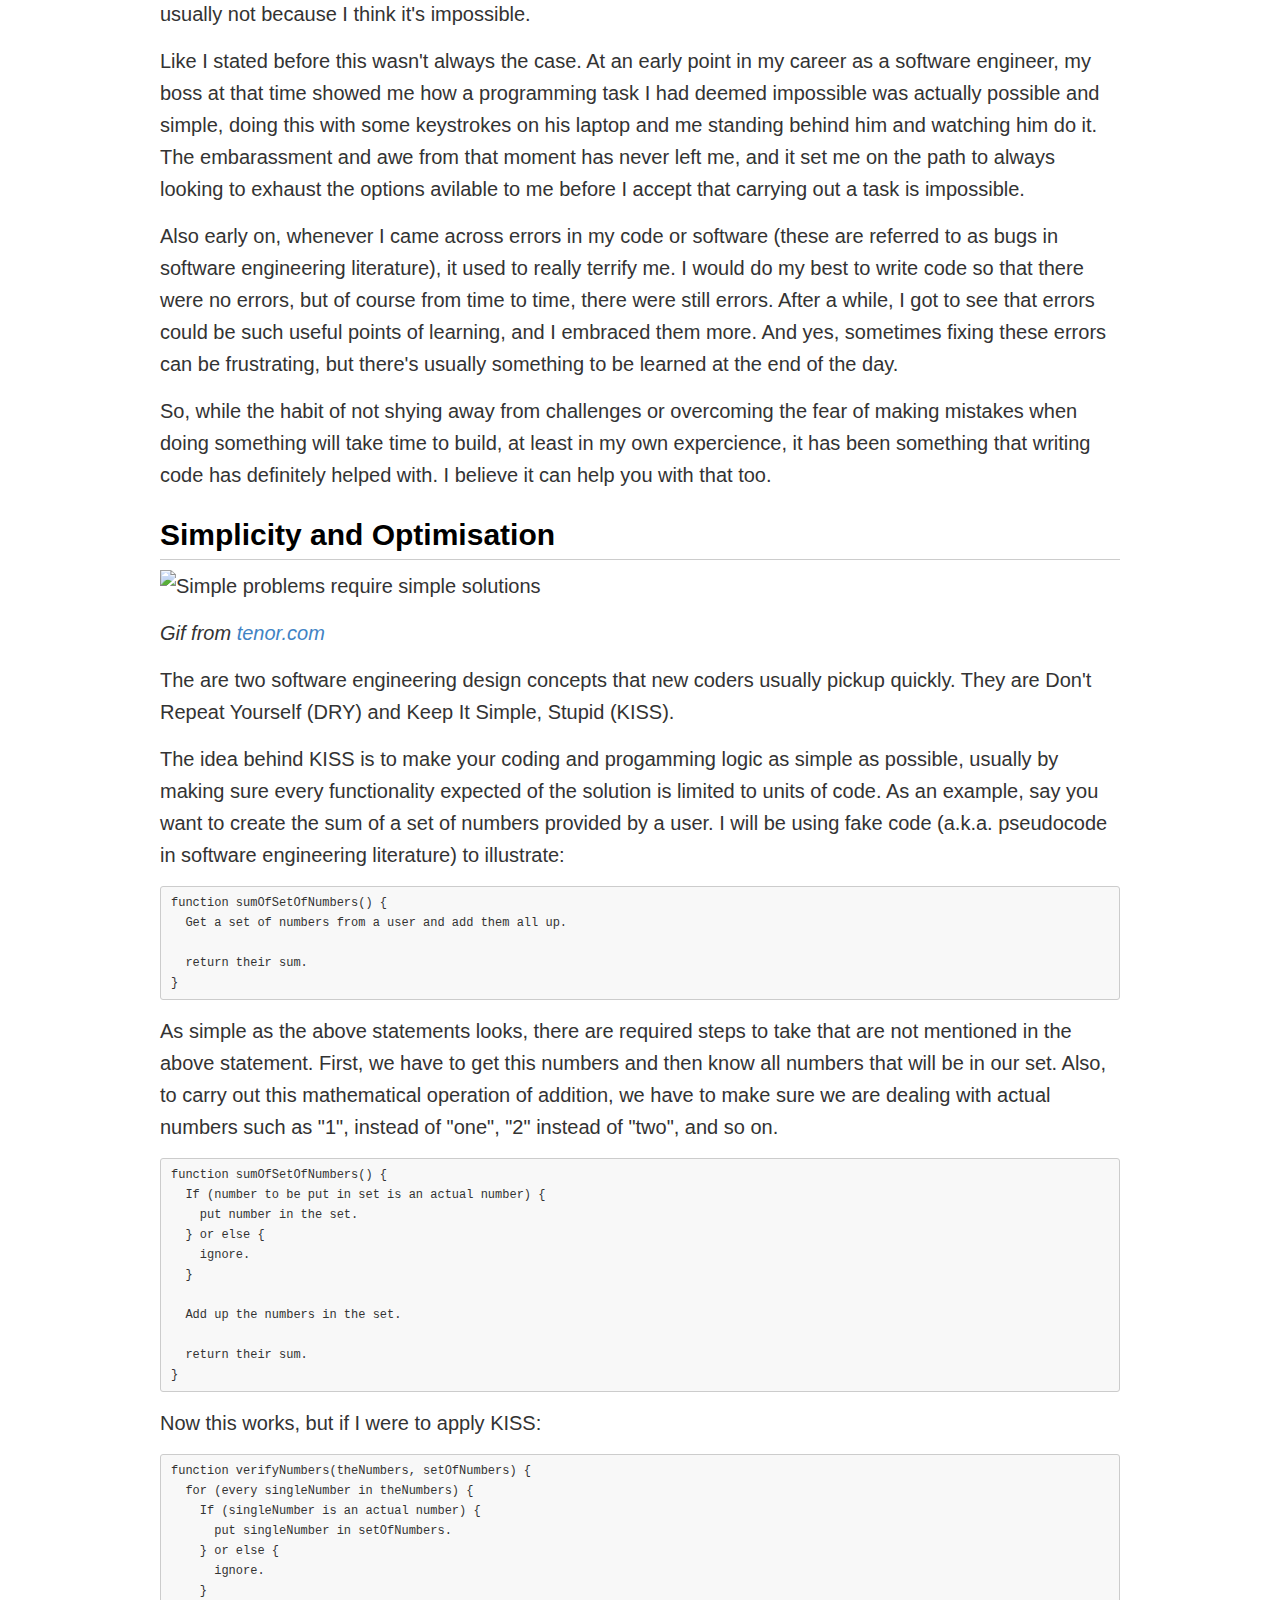
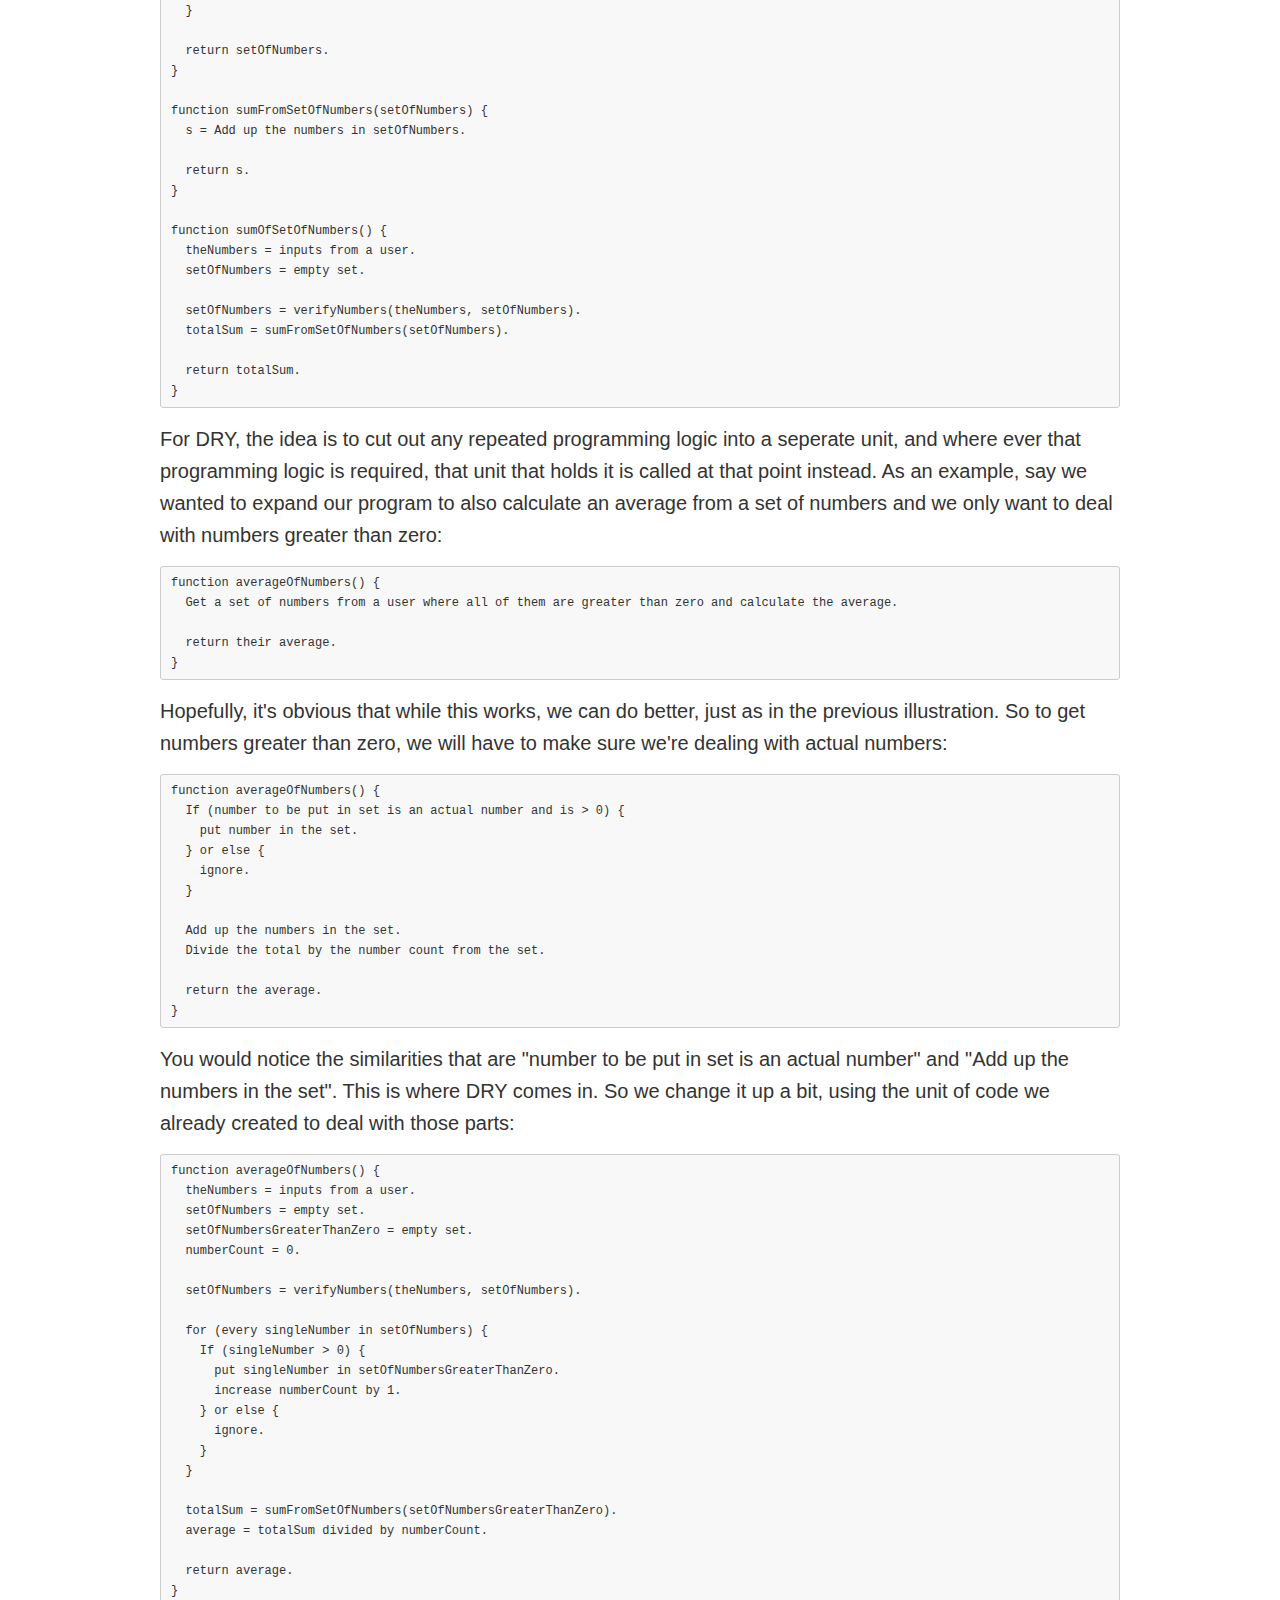
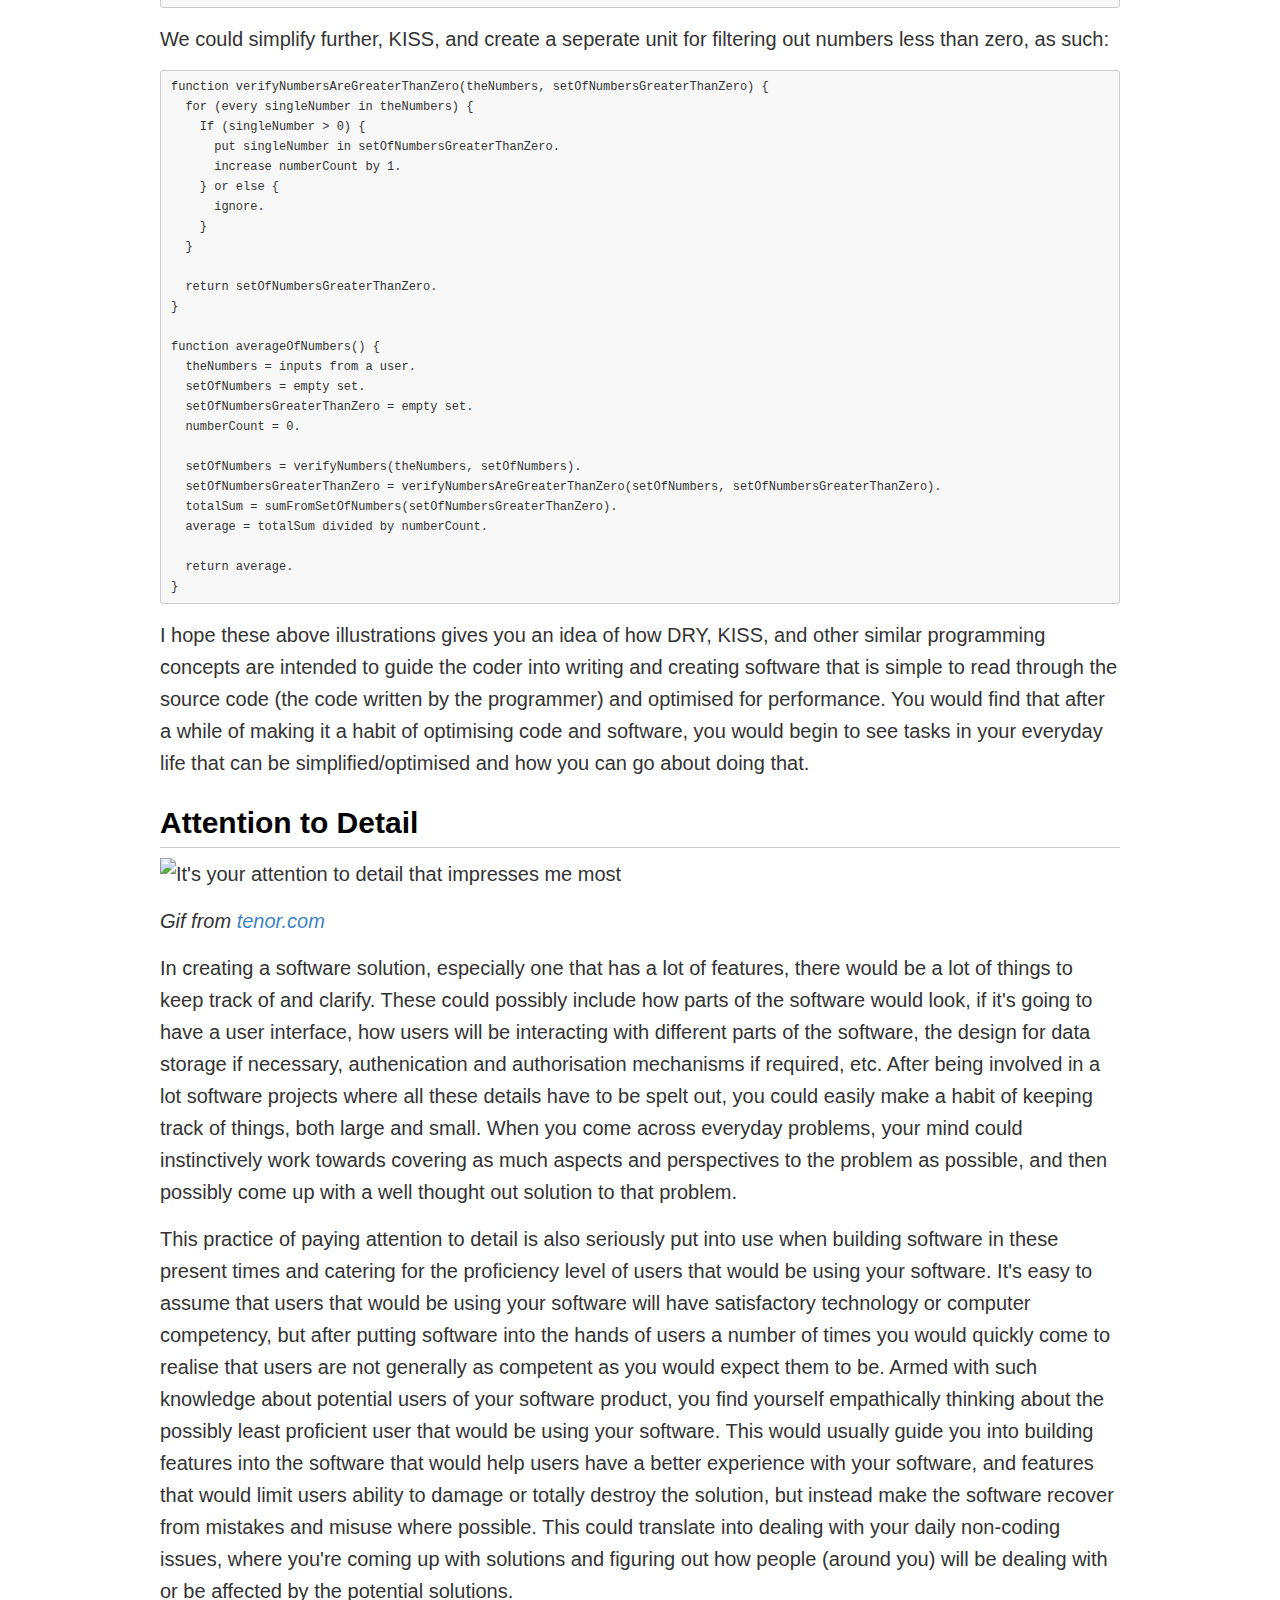
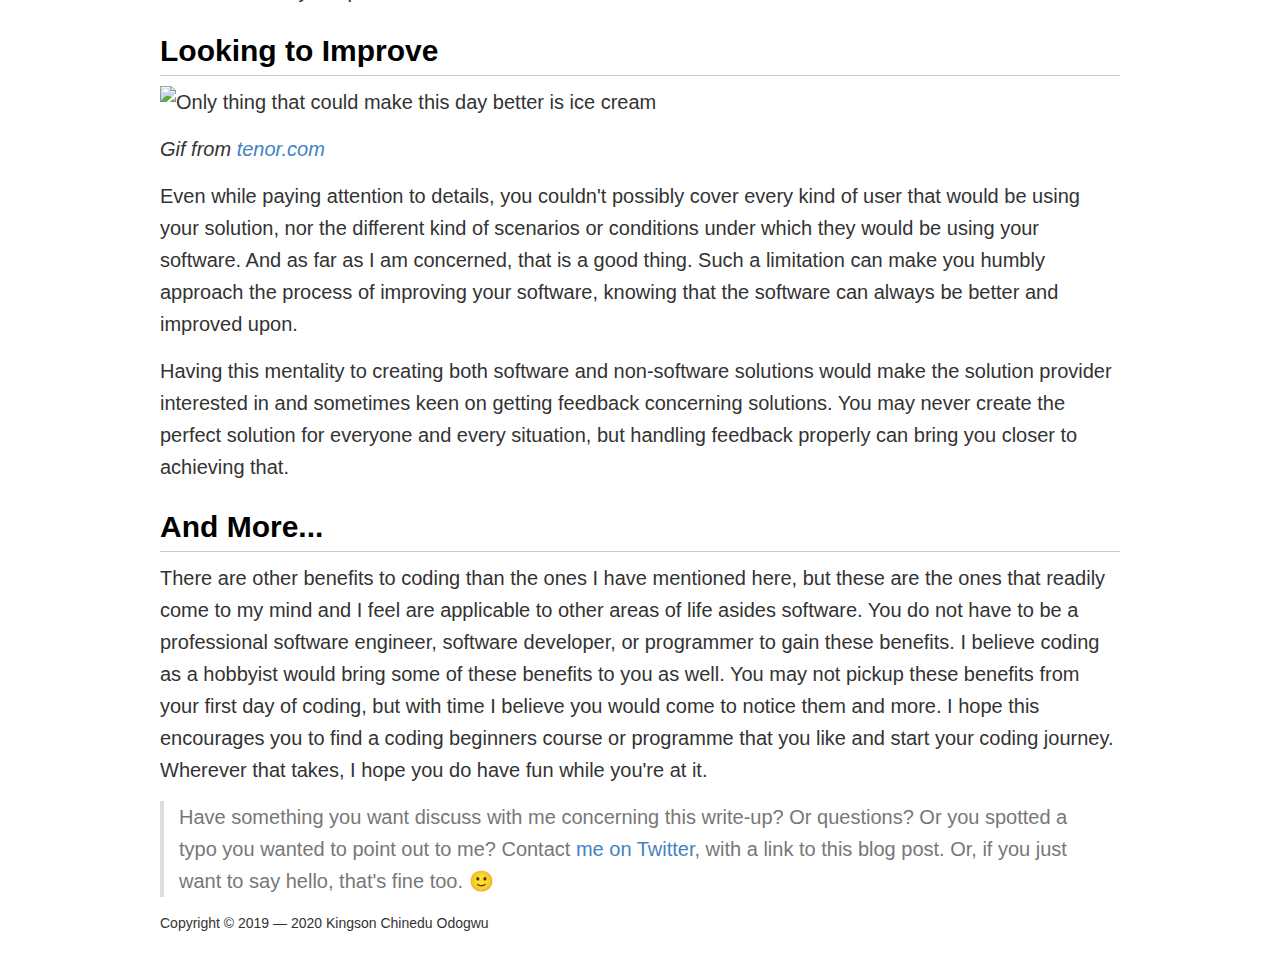
==== commit b49b7ad4: "commit 6" ====
--- a/posts/how-would-learning-to-code-be-of-benefit-to-non-programmers/index.html
+++ b/posts/how-would-learning-to-code-be-of-benefit-to-non-programmers/index.html
@@ -33,25 +33,25 @@
 <!-- Excerpt Start -->I and a group of friends were talking recently and someone asked a question along the lines of the title of this blog post. The programmers and tech folks in our midst, including yours truly, gave answers. While I left out a lot in my contribution to the answers to my friend's question, I thought it was a good question, and so I decided I would sit down and reflect on the question then come up with a post where I expand on the answer I gave to the question.<!-- Excerpt End --> Written below is my opinion on what I believe people who are not into programming or have never written any code can gain from learning to code, all of which is based on my own experience.
 <p>Writing code, whether you want to do it as a hobby or make a career out of it, has it advantages and disadvantages. I may explore the disadvantages some other time. For now, I will be focusing only on the good stuff that learning to code has to offer.</p>
 <blockquote>
-<p>tl;dr - Coding really has a lot benefits to offer when you pick it up and stick to it for a while. The ones I cover are how you become more mentally prepared and comfortable with dealing with issues outside your comfort zone, appreciate and encourage simplicity and clarity, pay more attention to details, look to always improve things and situations, and the what I think is the most important benefit: you become more intentional, constructive and logical in how you deal with problems.</p>
+<p>tl;dr - Coding really has a lot of benefits to offer when you pick it up and stick to it for a while. The ones I cover are how you become more mentally prepared and comfortable with dealing with issues outside your comfort zone, appreciate and encourage simplicity and clarity, pay more attention to details, look to always improve things and situations, and what I think is the most important benefit: you become more intentional, constructive and logical in how you deal with problems.</p>
 </blockquote>
 <h2>Think Like a &quot;Problem-Solver&quot;</h2>
 <p><img src="https://media1.tenor.com/images/902ecf577d6f5c3aaeb7c99533c66a03/tenor.gif?itemid=11207449" alt="Problem solved"></p>
 <p><em>Gif from <a href="https://tenor.com/">tenor.com</a></em></p>
-<p>One of the most obvious benefits learning to code would instil in you, with time, is the &quot;problem-solver&quot; mentality. The one thing software solutions generally share, irrespective of target industry, is that they were built to be solutions for existing problems. So, if you decide to take up programming and you start learning about certain programming principles and software design concepts, make sure you're applying what you're learning to create something that solves a problem, no matter simple or small, even if it means building a calculator that just handles addition, subtraction, multiplication, and division. Making a habit out of this would definitely put you on the way to becoming a &quot;problem-solver&quot;.</p>
+<p>One of the most obvious benefits learning to code would instil in you, with time, is the &quot;problem-solver&quot; mentality. The one thing software solutions generally share, irrespective of target industry, is that they were built to be solutions for existing problems. So, if you decide to take up programming and you start learning about certain programming principles and software design concepts, make sure you're applying what you're learning to create something that solves a problem, no matter how simple or small, even if it means building a calculator that just handles addition, subtraction, multiplication, and division. Making a habit out of this would definitely put you on the way to becoming a &quot;problem-solver&quot;.</p>
 <p>Once you start thinking like a &quot;problem-solver&quot;, you find that you would take a similar approach to solving non-programming problems. You would see yourself looking to clearly define a problem, breaking it down, tackling and solving each &quot;mini-problem&quot;, and then finally coming up with a solution that addresses the original problem. Truth be told, we actually all solve problems in our day to day lives. Writing code just makes you become more intentional, constructive and logical about how you go about solving certain problems.</p>
 <h2>Wanting to Take on Challenges</h2>
 <p><img src="https://media1.tenor.com/images/1061991074dd349f68b7e4c627043010/tenor.gif?itemid=3451991" alt="Bring it on"></p>
 <p><em>Gif from <a href="https://tenor.com/">tenor.com</a></em></p>
-<p>I must admit that early on, I didn't always like taking on software tasks I was not familiar with. But now, after being involved in a lot of software projects, the main reasons I shy away from such tasks, is either because I perceive that the amount of time or effort it would take to come up with a solution is just too much for me. It's usually not because I think it's impossible.</p>
+<p>I must admit that early on, I didn't always like taking on software tasks I was not familiar with. But now, after being involved in a lot of software projects, the main reason I shy away from such tasks, is because I perceive that the amount of time or effort it would take to come up with a solution is just too much for me. It's usually not because I think it's impossible.</p>
 <p>Like I stated before this wasn't always the case. At an early point in my career as a software engineer, my boss at that time showed me how a programming task I had deemed impossible was actually possible and simple, doing this with some keystrokes on his laptop and me standing behind him and watching him do it. The embarassment and awe from that moment has never left me, and it set me on the path to always looking to exhaust the options avilable to me before I accept that carrying out a task is impossible.</p>
-<p>Also early on, whenever I came across errors in my code or software (these are referred to as bugs in software engineering literature), it used to really terrify me. I would do my best to write code so that there are no errors, but of course from time to time, there were still errors. After a while, I got to see that errors could be such useful points of learning, and I embraced them more. And yes, sometimes fixing these errors can be frustrating, but there's always usually something to be learned at the end of the day.</p>
+<p>Also early on, whenever I came across errors in my code or software (these are referred to as bugs in software engineering literature), it used to really terrify me. I would do my best to write code so that there were no errors, but of course from time to time, there were still errors. After a while, I got to see that errors could be such useful points of learning, and I embraced them more. And yes, sometimes fixing these errors can be frustrating, but there's usually something to be learned at the end of the day.</p>
 <p>So, while the habit of not shying away from challenges or overcoming the fear of making mistakes when doing something will take time to build, at least in my own expercience, it has been something that writing code has definitely helped with. I believe it can help you with that too.</p>
 <h2>Simplicity and Optimisation</h2>
 <p><img src="https://media1.tenor.com/images/a543eedb0b2e5ef34476254b53b57148/tenor.gif?itemid=14913537" alt="Simple problems require simple solutions"></p>
 <p><em>Gif from <a href="https://tenor.com/">tenor.com</a></em></p>
-<p>The are two software engineer design concepts that new coders usually pickup quickly. They are Don't Repeat Yourself (DRY) and Keep It Simple, Stupid (KISS).</p>
-<p>The idea behind KISS is to make your coding and progamming logic as simple as possible, usually by making sure every functionality expected of the solution is limited to units of code. As an example, say you want to create the sum of a set of numbers provided by a user. I will be using fake code (aka pseudocode in software engineering literature) to illustrate:</p>
+<p>The are two software engineering design concepts that new coders usually pickup quickly. They are Don't Repeat Yourself (DRY) and Keep It Simple, Stupid (KISS).</p>
+<p>The idea behind KISS is to make your coding and progamming logic as simple as possible, usually by making sure every functionality expected of the solution is limited to units of code. As an example, say you want to create the sum of a set of numbers provided by a user. I will be using fake code (a.k.a. pseudocode in software engineering literature) to illustrate:</p>
 <pre><code>function sumOfSetOfNumbers() {
   Get a set of numbers from a user and add them all up.
 
@@ -100,14 +100,14 @@
   return totalSum.
 }
 </code></pre>
-<p>For DRY, the idea is cut out any repeated programming logic into a seperate unit, and where ever that programming logic is required, that unit that holds it is called at that point instead. As an example, say we wanted to expand our program to also calculate an average from a set of numbers and we only want to deal with numbers greater than zero:</p>
+<p>For DRY, the idea is to cut out any repeated programming logic into a seperate unit, and where ever that programming logic is required, that unit that holds it is called at that point instead. As an example, say we wanted to expand our program to also calculate an average from a set of numbers and we only want to deal with numbers greater than zero:</p>
 <pre><code>function averageOfNumbers() {
   Get a set of numbers from a user where all of them are greater than zero and calculate the average.
 
   return their average.
 }
 </code></pre>
-<p>Hopefully, it's obvious while this works, we can do better, just as in the previous illustration. So to get numbers greater than zero, we will have to make sure we're dealing with actual numbers:</p>
+<p>Hopefully, it's obvious that while this works, we can do better, just as in the previous illustration. So to get numbers greater than zero, we will have to make sure we're dealing with actual numbers:</p>
 <pre><code>function averageOfNumbers() {
   If (number to be put in set is an actual number and is &gt; 0) {
     put number in the set.
@@ -178,11 +178,11 @@
 <p><img src="https://media1.tenor.com/images/e244e102ba59272e220af63a0fedd1fa/tenor.gif?itemid=16272956" alt="It's your attention to detail that impresses me most"></p>
 <p><em>Gif from <a href="https://tenor.com/">tenor.com</a></em></p>
 <p>In creating a software solution, especially one that has a lot of features, there would be a lot of things to keep track of and clarify. These could possibly include how parts of the software would look, if it's going to have a user interface, how users will be interacting with different parts of the software, the design for data storage if necessary, authenication and authorisation mechanisms if required, etc. After being involved in a lot software projects where all these details have to be spelt out, you could easily make a habit of keeping track of things, both large and small. When you come across everyday problems, your mind could instinctively work towards covering as much aspects and perspectives to the problem as possible, and then possibly come up with a well thought out solution to that problem.</p>
-<p>This practice of paying attention to detail is also seriously put into use when building software in these present times and catering for the proficiency level of users that would be using your software. It's easy to assume that users that would be using your software will have satisfactory technology or computer competency, but after putting software into the hands of users a number of times you would quickly come to realise that users are not generally as competent as you would expect them to be. Armed with such knowledge about potential users of your software product, you find yourself empathically thinking about the possibly least proficient user that would be using your software. This would usually guide you into building features into the software that would aid users have a better experience with your software, and features that would limit users ability to damage or totally destroy the solution, but instead make the software recover from mistakes and misuse where possible. This could translate into dealing with your daily non-coding issues, where you're coming up with solutions and figuring out how people (around you) will be dealing with or be affected by the potential solutions.</p>
+<p>This practice of paying attention to detail is also seriously put into use when building software in these present times and catering for the proficiency level of users that would be using your software. It's easy to assume that users that would be using your software will have satisfactory technology or computer competency, but after putting software into the hands of users a number of times you would quickly come to realise that users are not generally as competent as you would expect them to be. Armed with such knowledge about potential users of your software product, you find yourself empathically thinking about the possibly least proficient user that would be using your software. This would usually guide you into building features into the software that would help users have a better experience with your software, and features that would limit users ability to damage or totally destroy the solution, but instead make the software recover from mistakes and misuse where possible. This could translate into dealing with your daily non-coding issues, where you're coming up with solutions and figuring out how people (around you) will be dealing with or be affected by the potential solutions.</p>
 <h2>Looking to Improve</h2>
 <p><img src="https://media1.tenor.com/images/0daef11abec28213bb88ffc94abd0cc3/tenor.gif?itemid=5361171" alt="Only thing that could make this day better is ice cream"></p>
 <p><em>Gif from <a href="https://tenor.com/">tenor.com</a></em></p>
-<p>Even while paying attention to details, you couldn't possibly cover for every kind of user that would be using your computer, nor the different kind of scenarios or conditions under which they would be using your software. And as far as I am concerned, that is a good thing. Such a limitation can make you humbly approach the process of improving your software, knowing that the software can always be better and improved upon.</p>
+<p>Even while paying attention to details, you couldn't possibly cover every kind of user that would be using your solution, nor the different kind of scenarios or conditions under which they would be using your software. And as far as I am concerned, that is a good thing. Such a limitation can make you humbly approach the process of improving your software, knowing that the software can always be better and improved upon.</p>
 <p>Having this mentality to creating both software and non-software solutions would make the solution provider interested in and sometimes keen on getting feedback concerning solutions. You may never create the perfect solution for everyone and every situation, but handling feedback properly can bring you closer to achieving that.</p>
 <h2>And More...</h2>
 <p>There are other benefits to coding than the ones I have mentioned here, but these are the ones that readily come to my mind and I feel are applicable to other areas of life asides software. You do not have to be a professional software engineer, software developer, or programmer to gain these benefits. I believe coding as a hobbyist would bring some of these benefits to you as well. You may not pickup these benefits from your first day of coding, but with time I believe you would come to notice them and more. I hope this encourages you to find a coding beginners course or programme that you like and start your coding journey. Wherever that takes, I hope you do have fun while you're at it.</p>
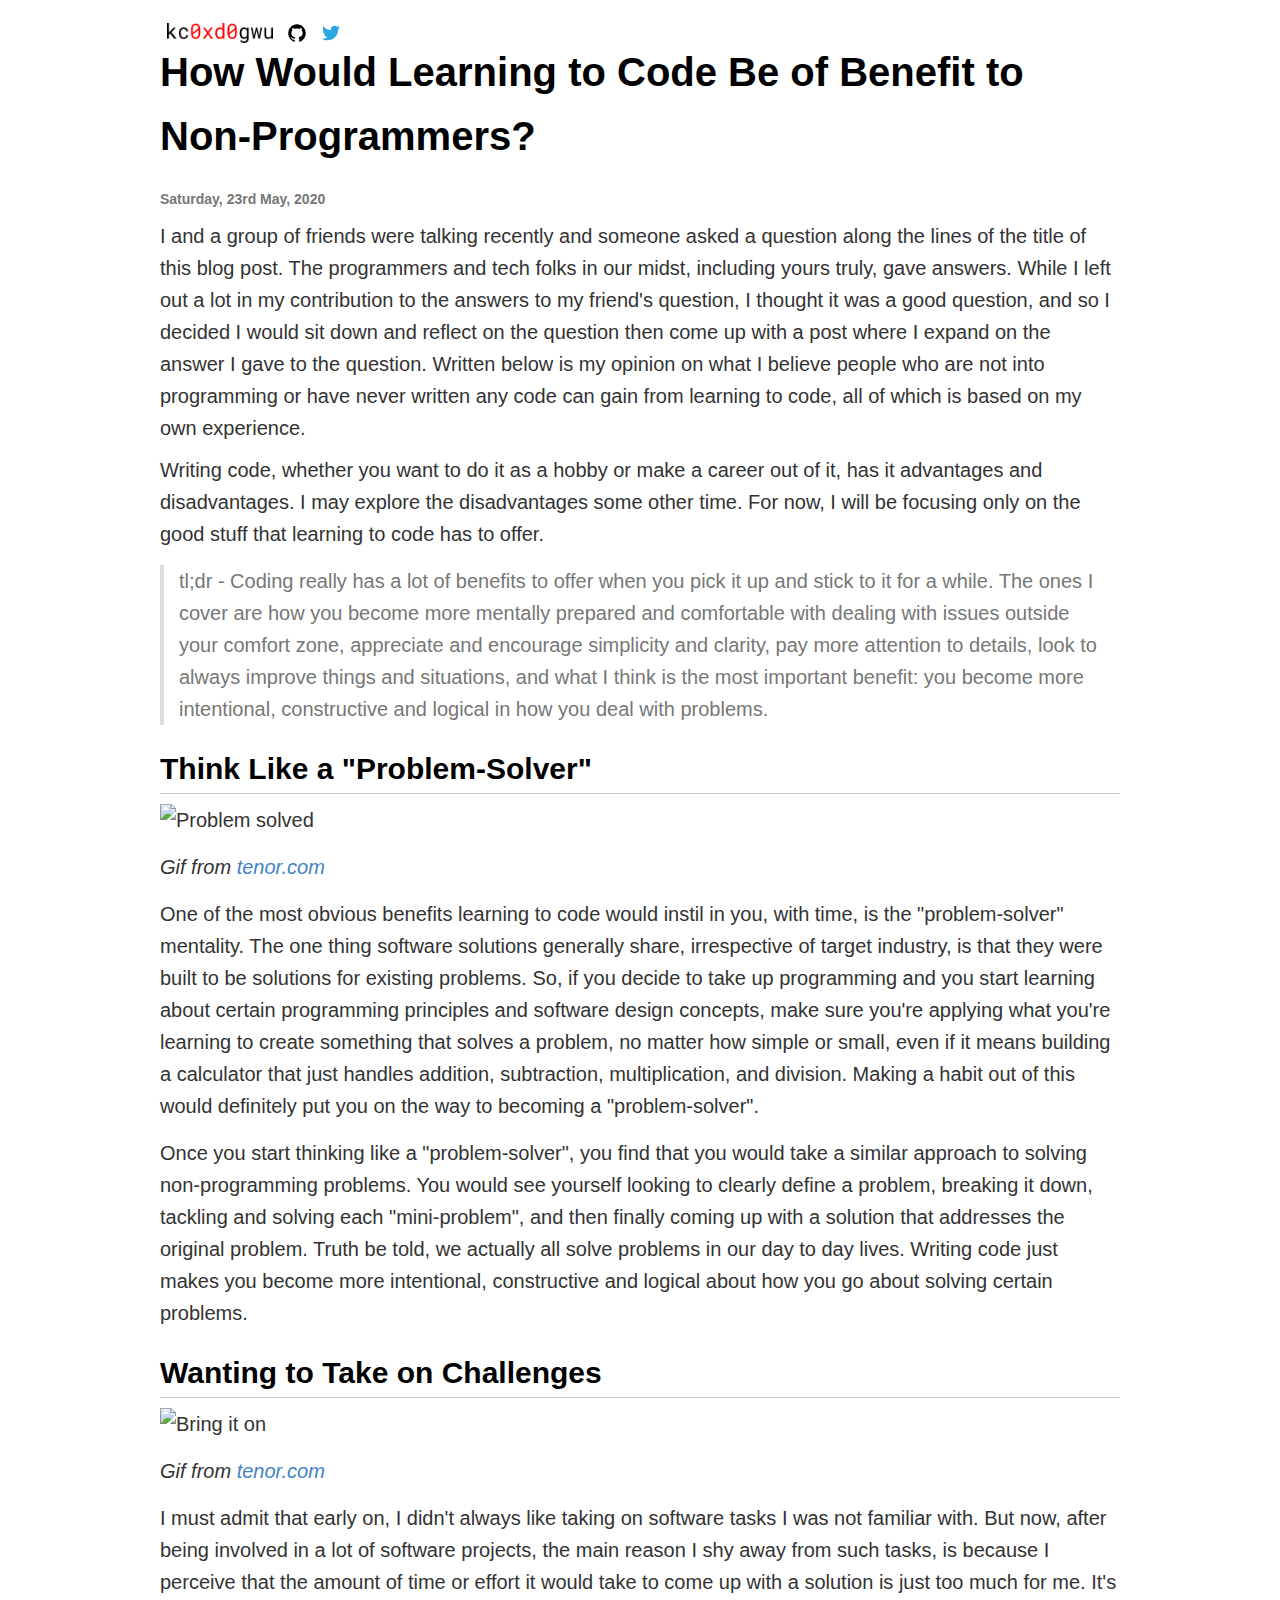
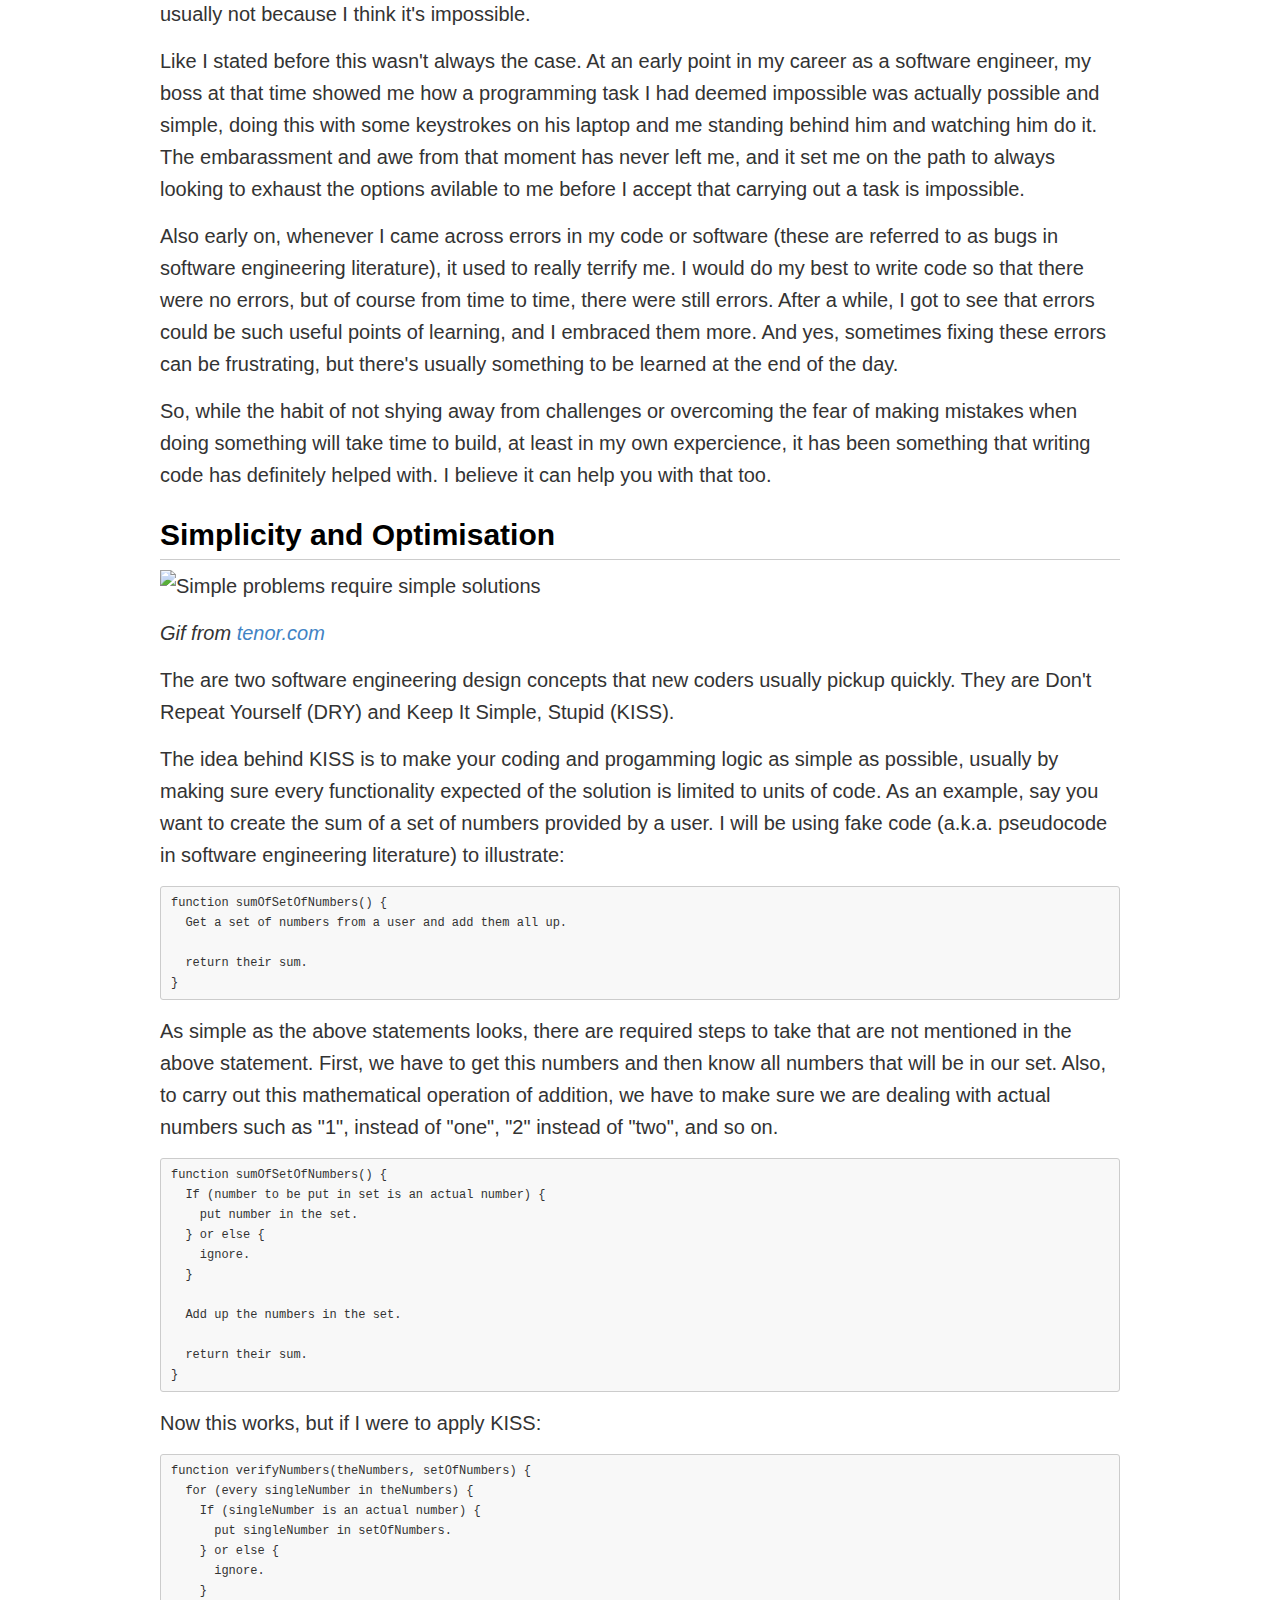
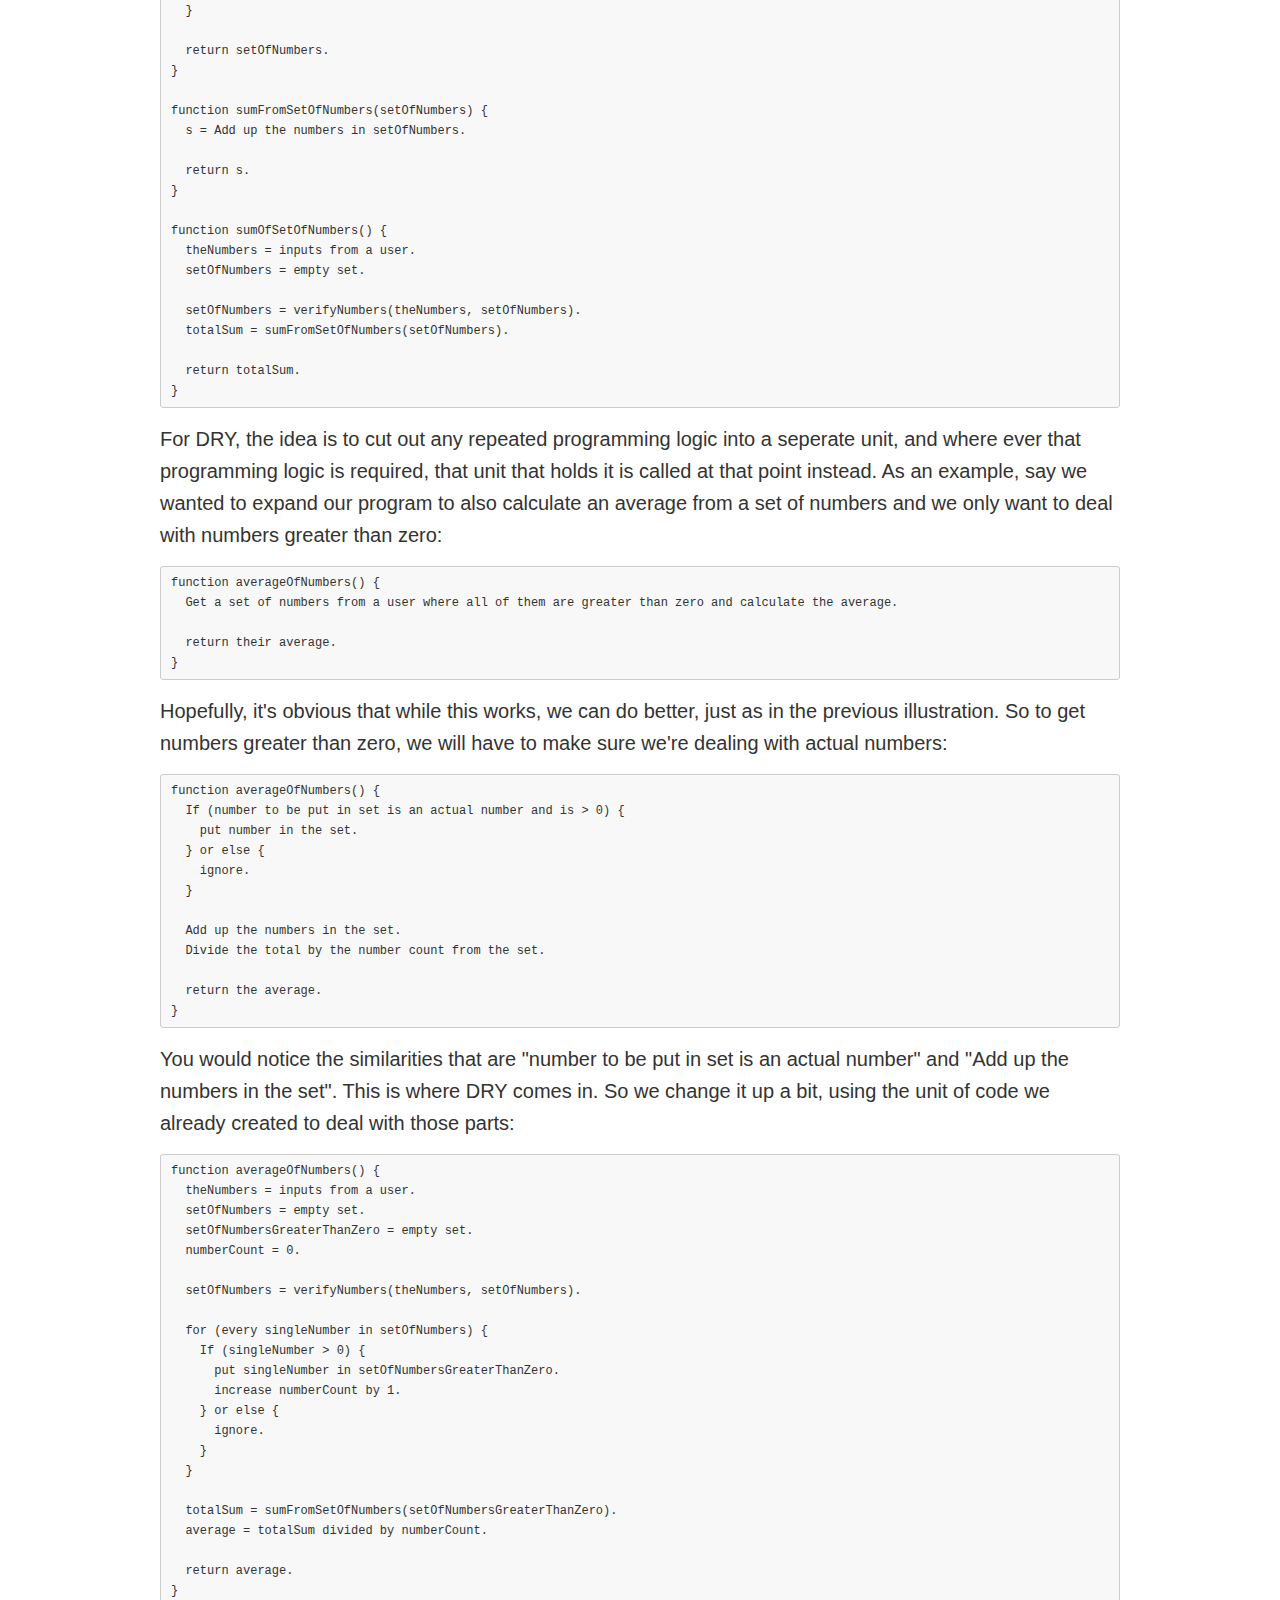
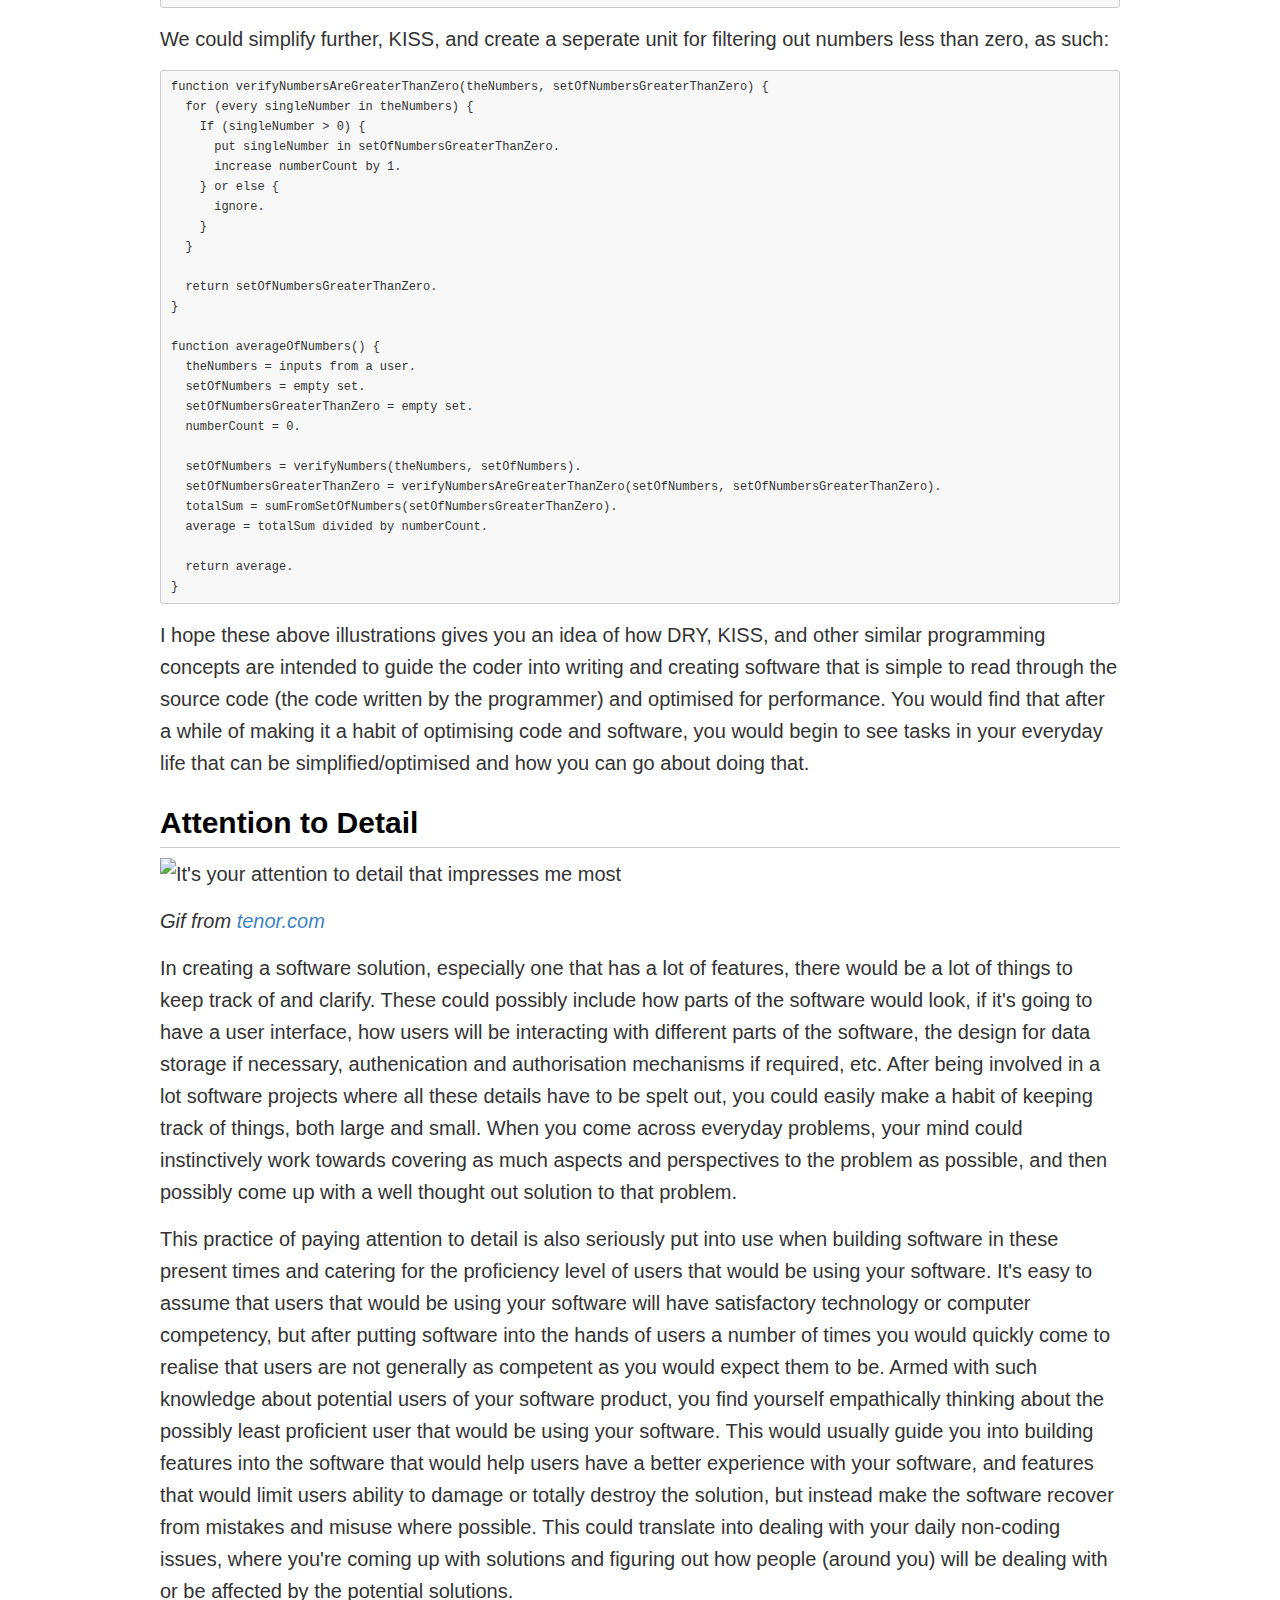
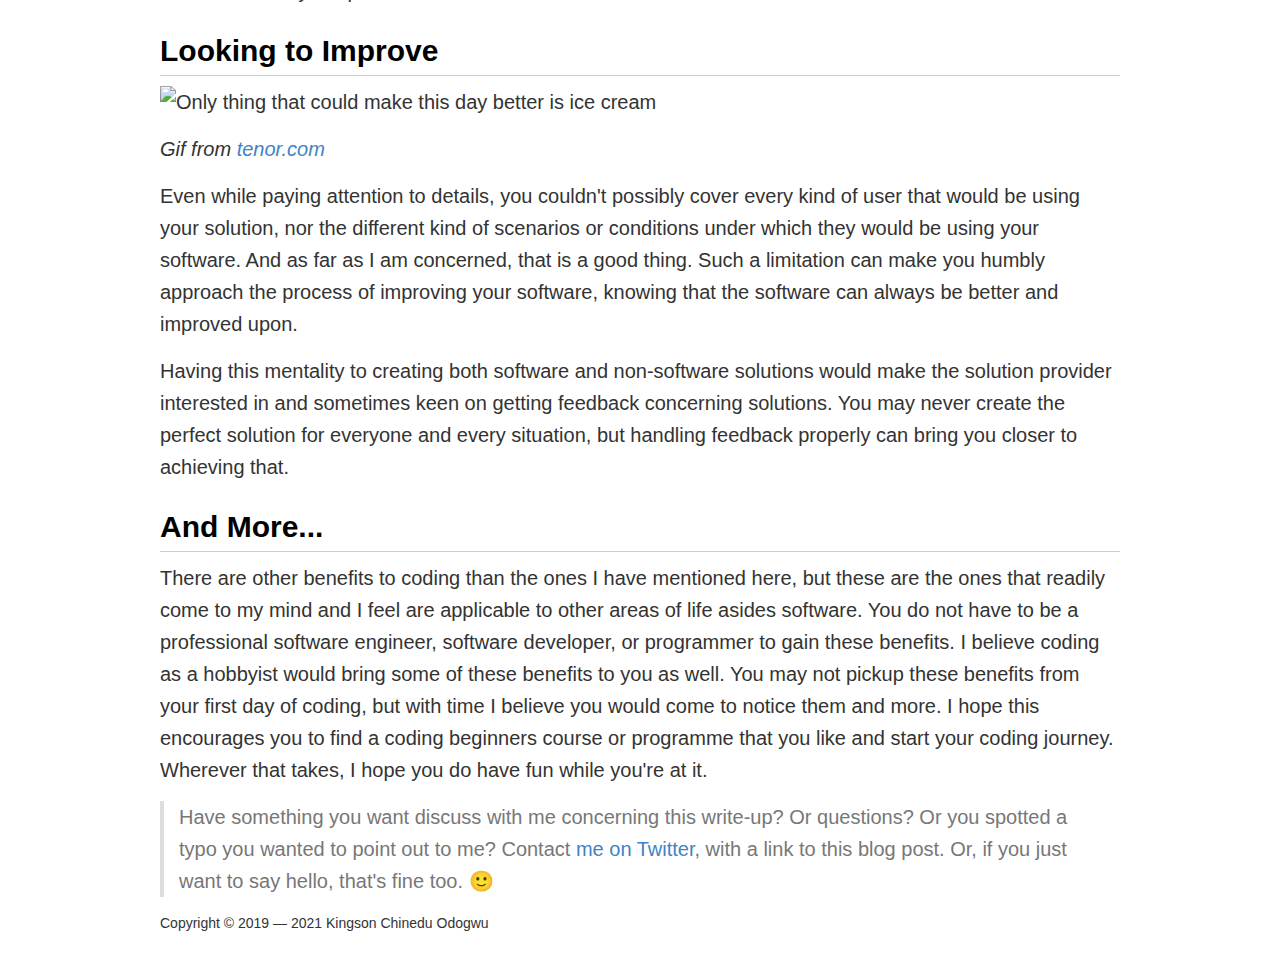
==== commit 20794131: "commit 15" ====
--- a/posts/how-would-learning-to-code-be-of-benefit-to-non-programmers/index.html
+++ b/posts/how-would-learning-to-code-be-of-benefit-to-non-programmers/index.html
@@ -17,9 +17,6 @@
   </a>
   <a rel="nofollow" href="https://github.com/kcodogwu">
     <img src="/images/g.svg" alt="github logo" />
-  </a>
-  <a rel="nofollow" href="https://linkedin.com/in/kingsonchineduodogwu">
-    <img src="/images/l.svg" alt="linkedin logo" />
   </a>
   <a rel="nofollow" href="https://twitter.com/kc_odogwu">
     <img src="/images/t.svg" alt="twitter logo" />
@@ -190,6 +187,6 @@
 <p>Have something you want discuss with me concerning this write-up? Or questions? Or you spotted a typo you wanted to point out to me? Contact <a href="https://twitter.com/kc_odogwu">me on Twitter</a>, with a link to this blog post. Or, if you just want to say hello, that's fine too. 🙂</p>
 </blockquote>
 
-<p class="copyright">Copyright © 2019 — 2020 Kingson Chinedu Odogwu</p>
+<p class="copyright">Copyright © 2019 — 2021 Kingson Chinedu Odogwu</p>
 </body>
 </html>
